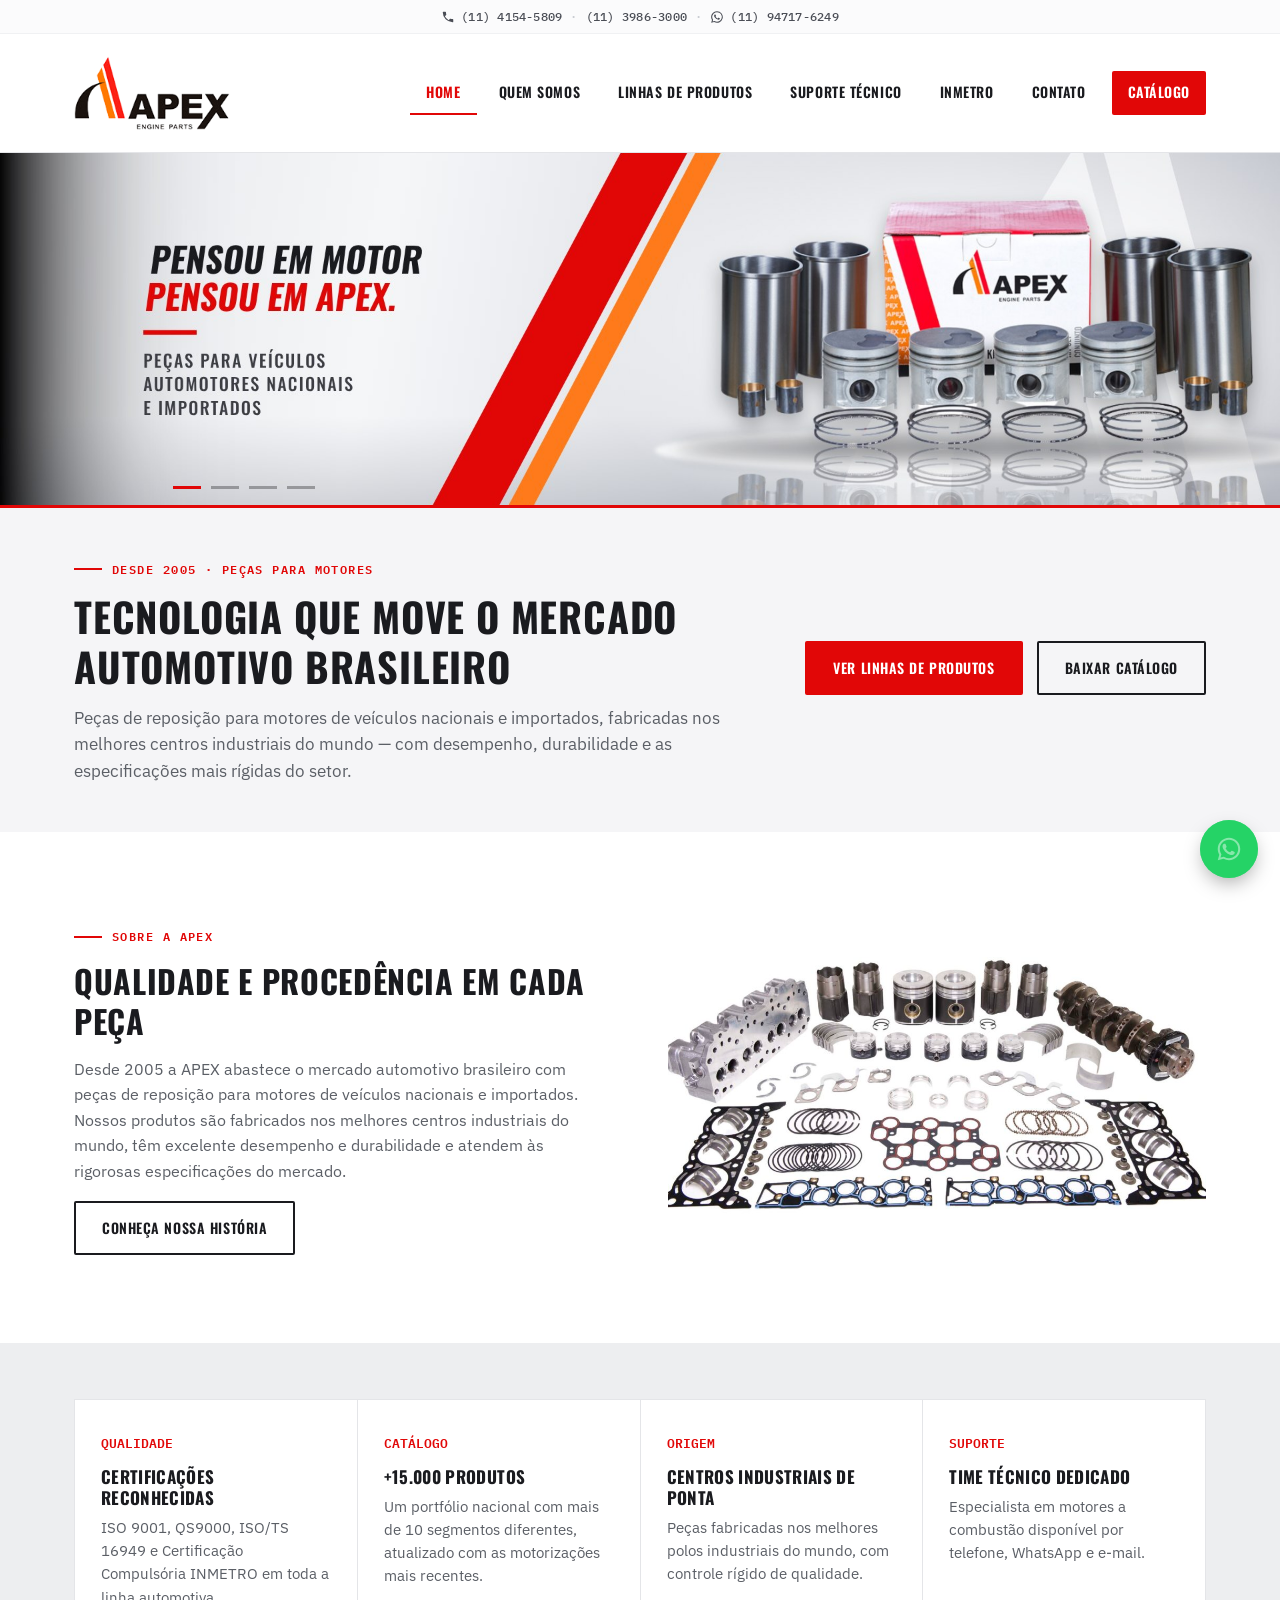
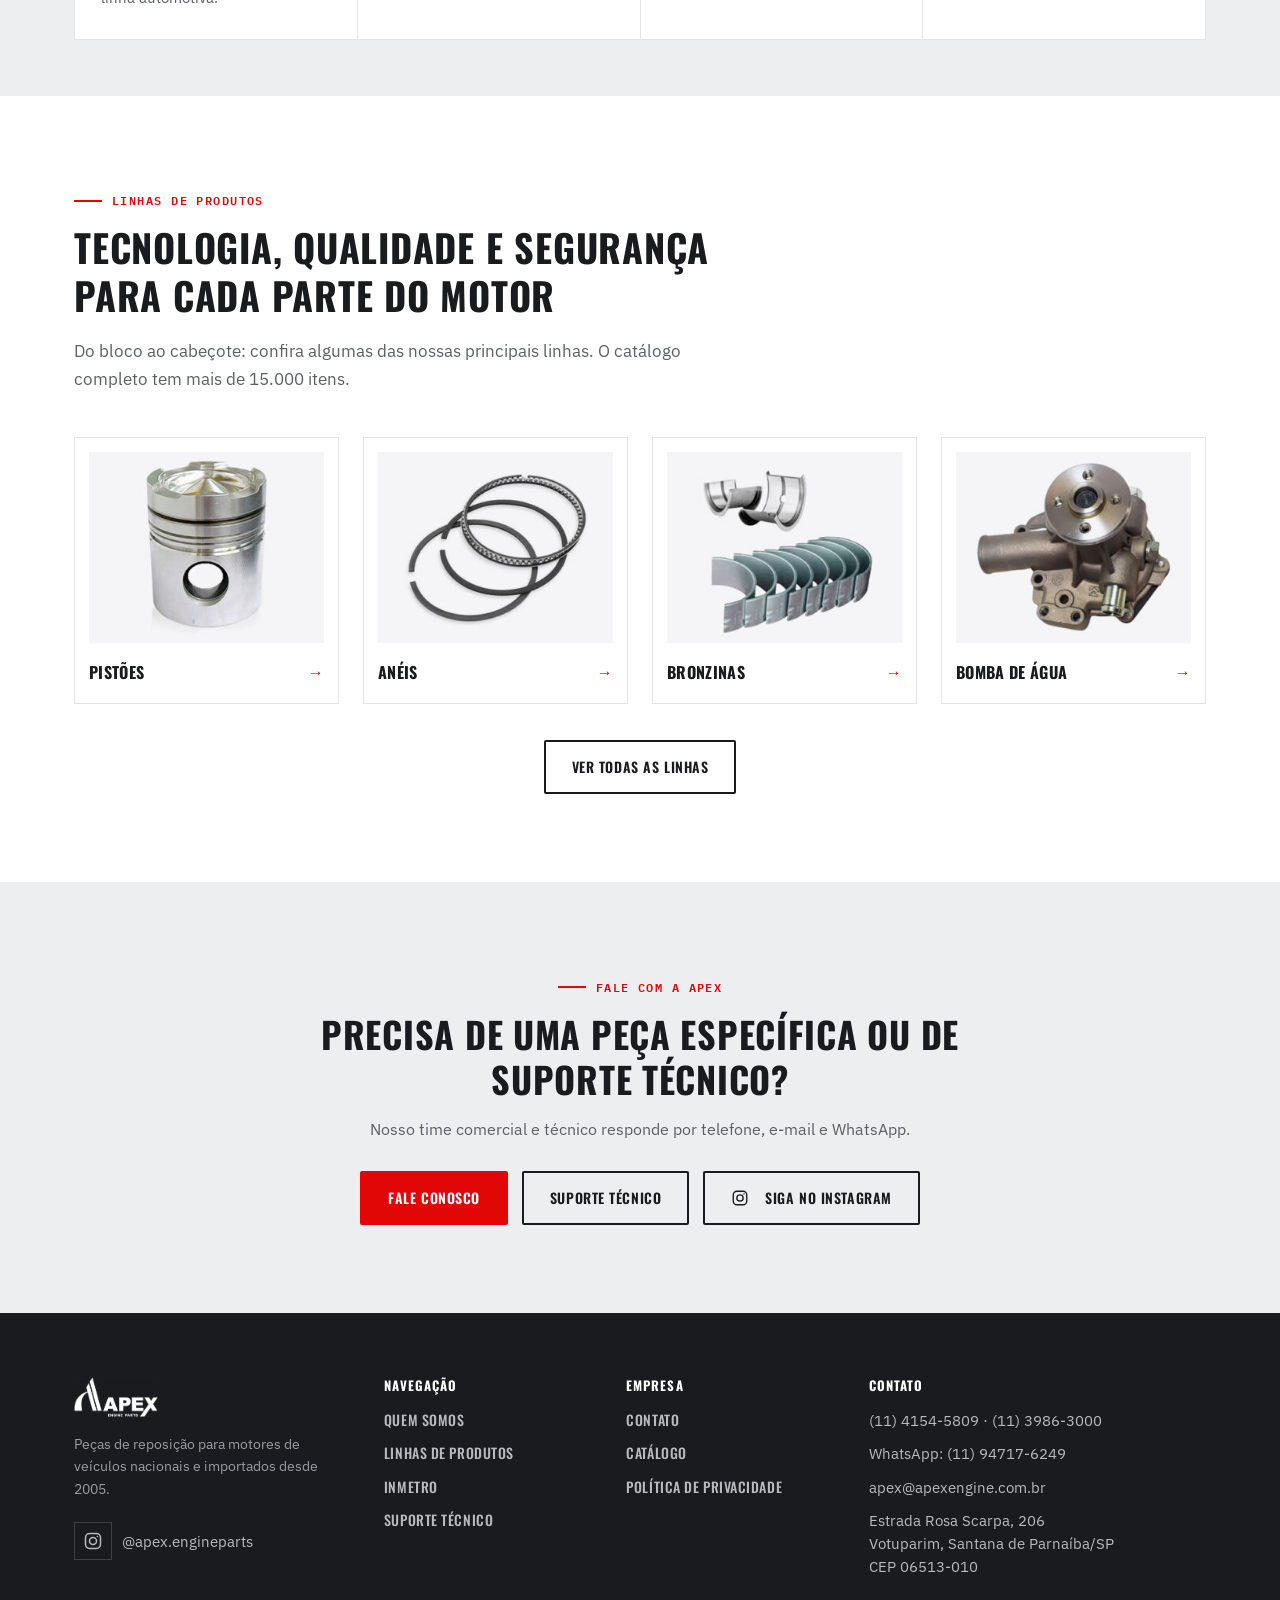
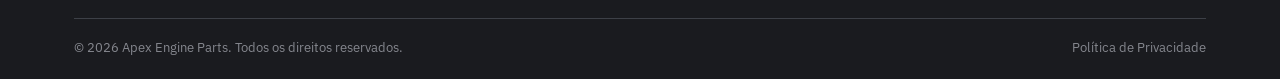
==== index.html @ 85088cc2 "Home: novo título da seção Linhas de Produtos Co-Authored-By: Claude Sonnet 5.5 <noreply@anthropic.c" ====
<!DOCTYPE html>
<html lang="pt-BR">
<head>
<meta charset="UTF-8">
<meta name="viewport" content="width=device-width, initial-scale=1.0">
<title>Apex Engine Parts | Peças para Motores desde 2005</title>
<meta name="description" content="Desde 2005 a Apex abastece o mercado automotivo brasileiro com peças de reposição para motores nacionais e importados. Qualidade certificada, mais de 15.000 produtos.">
<meta property="og:type" content="website">
<meta property="og:locale" content="pt_BR">
<meta property="og:site_name" content="Apex Engine Parts">
<meta property="og:title" content="Apex Engine Parts | Peças para Motores desde 2005">
<meta property="og:description" content="Desde 2005 a Apex abastece o mercado automotivo brasileiro com peças de reposição para motores nacionais e importados. Qualidade certificada, mais de 15.000 produtos.">
<meta property="og:url" content="https://cajjunior.github.io/apexengineparts/">
<meta property="og:image" content="https://cajjunior.github.io/apexengineparts/assets/img/og-image.jpg">
<meta property="og:image:width" content="1200">
<meta property="og:image:height" content="630">
<meta name="twitter:card" content="summary_large_image">
<link rel="icon" href="assets/img/logo.png">
<link rel="stylesheet" href="css/style.css">
</head>
<body>

<div class="topbar">
  <div class="container">
    <div class="topbar-links">
      <a class="topbar-tel" href="tel:+551141545809" aria-label="Telefone +55 11 4154 5809"><svg viewBox="0 0 24 24" aria-hidden="true"><path d="M6.6 10.8a15.1 15.1 0 0 0 6.6 6.6l2.2-2.2a1 1 0 0 1 1-.25 11.4 11.4 0 0 0 3.6.57 1 1 0 0 1 1 1V20a1 1 0 0 1-1 1A17 17 0 0 1 3 4a1 1 0 0 1 1-1h3.5a1 1 0 0 1 1 1c0 1.25.2 2.45.57 3.57a1 1 0 0 1-.25 1z"/></svg>(11) 4154-5809</a><span class="topbar-sep" aria-hidden="true">·</span><a href="tel:+551139863000" aria-label="Telefone +55 11 3986 3000">(11) 3986-3000</a><span class="topbar-sep" aria-hidden="true">·</span>
      <a class="topbar-wa" href="https://wa.me/5511947176249" target="_blank" rel="noopener" aria-label="WhatsApp +55 11 94717 6249"><svg viewBox="0 0 24 24" aria-hidden="true"><path d="M12 2a10 10 0 0 0-8.6 15.1L2 22l5-1.3A10 10 0 1 0 12 2zm0 18.2a8.2 8.2 0 0 1-4.2-1.2l-.3-.2-3 .8.8-2.9-.2-.3A8.2 8.2 0 1 1 12 20.2zm4.5-6.1c-.25-.12-1.46-.72-1.7-.8-.22-.08-.4-.12-.56.12-.16.25-.64.8-.78.97-.14.16-.28.18-.53.06a6.7 6.7 0 0 1-3.3-2.9c-.25-.43.25-.4.72-1.33.08-.16.04-.3-.02-.42-.06-.12-.56-1.35-.76-1.85-.2-.48-.4-.42-.56-.43h-.48c-.16 0-.43.06-.65.3-.22.25-.85.83-.85 2.03 0 1.2.87 2.35.99 2.5.12.17 1.7 2.6 4.12 3.65 1.52.66 2.12.72 2.88.6.46-.07 1.46-.6 1.66-1.17.2-.57.2-1.07.14-1.17-.06-.1-.22-.16-.47-.28z"/></svg>(11) 94717-6249</a>
    </div>
  </div>
</div>

<header class="site-header">
  <div class="container">
    <a href="index.html" class="brand"><img src="assets/img/logo.png" alt="Apex Engine Parts"></a>
    <button class="nav-toggle" aria-label="Abrir menu" aria-expanded="false">
      <span></span>
    </button>
    <nav class="main-nav">
      <ul>
        <li><a href="index.html" aria-current="page">Home</a></li>
        <li><a href="quem-somos.html">Quem Somos</a></li>
        <li><a href="linhas-de-produtos.html">Linhas de Produtos</a></li>
        <li><a href="suporte-tecnico.html">Suporte Técnico</a></li>
        <li><a href="inmetro.html">INMETRO</a></li>
        <li><a href="contato.html">Contato</a></li>
        <li><a class="btn-catalogo" href="https://baixecatalogo.com.br/catalogo/apex-engine-parts" target="_blank" rel="noopener">Catálogo</a></li>
        <li class="nav-contacts">
          <span class="nav-contacts-title">Fale com a Apex</span>
          <a href="tel:+551141545809"><svg viewBox="0 0 24 24" aria-hidden="true"><path d="M6.6 10.8a15.1 15.1 0 0 0 6.6 6.6l2.2-2.2a1 1 0 0 1 1-.25 11.4 11.4 0 0 0 3.6.57 1 1 0 0 1 1 1V20a1 1 0 0 1-1 1A17 17 0 0 1 3 4a1 1 0 0 1 1-1h3.5a1 1 0 0 1 1 1c0 1.25.2 2.45.57 3.57a1 1 0 0 1-.25 1z"/></svg>(11) 4154-5809</a>
          <a href="tel:+551139863000"><svg viewBox="0 0 24 24" aria-hidden="true"><path d="M6.6 10.8a15.1 15.1 0 0 0 6.6 6.6l2.2-2.2a1 1 0 0 1 1-.25 11.4 11.4 0 0 0 3.6.57 1 1 0 0 1 1 1V20a1 1 0 0 1-1 1A17 17 0 0 1 3 4a1 1 0 0 1 1-1h3.5a1 1 0 0 1 1 1c0 1.25.2 2.45.57 3.57a1 1 0 0 1-.25 1z"/></svg>(11) 3986-3000</a>
          <a href="https://wa.me/5511947176249" target="_blank" rel="noopener"><svg viewBox="0 0 24 24" aria-hidden="true"><path d="M12 2a10 10 0 0 0-8.6 15.1L2 22l5-1.3A10 10 0 1 0 12 2zm0 18.2a8.2 8.2 0 0 1-4.2-1.2l-.3-.2-3 .8.8-2.9-.2-.3A8.2 8.2 0 1 1 12 20.2zm4.5-6.1c-.25-.12-1.46-.72-1.7-.8-.22-.08-.4-.12-.56.12-.16.25-.64.8-.78.97-.14.16-.28.18-.53.06a6.7 6.7 0 0 1-3.3-2.9c-.25-.43.25-.4.72-1.33.08-.16.04-.3-.02-.42-.06-.12-.56-1.35-.76-1.85-.2-.48-.4-.42-.56-.43h-.48c-.16 0-.43.06-.65.3-.22.25-.85.83-.85 2.03 0 1.2.87 2.35.99 2.5.12.17 1.7 2.6 4.12 3.65 1.52.66 2.12.72 2.88.6.46-.07 1.46-.6 1.66-1.17.2-.57.2-1.07.14-1.17-.06-.1-.22-.16-.47-.28z"/></svg>WhatsApp (11) 94717-6249</a>
        </li>
      </ul>
    </nav>
  </div>
</header>

<section class="hero" aria-roledescription="carrossel" aria-label="Destaques da Apex Engine Parts">
  <div class="hero-stage">
    <div class="hero-slide active"><picture><source media="(max-width: 700px)" srcset="assets/img/banners/banner-1-celular.jpg?v=20261014g" width="800" height="600"><img src="assets/img/banners/banner-1-desktop.jpg?v=20261014g" width="1920" height="600" alt="Pensou em motor, pensou em Apex. Peças para veículos automotores nacionais e importados."></picture></div>
    <div class="hero-slide"><picture><source media="(max-width: 700px)" srcset="assets/img/banners/banner-2-celular.jpg?v=20261014g" width="800" height="600"><img src="assets/img/banners/banner-2-desktop.jpg?v=20261014g" width="1920" height="600" alt="As melhores peças para seu motor, com a melhor tecnologia do mundo." loading="lazy"></picture></div>
    <div class="hero-slide"><picture><source media="(max-width: 700px)" srcset="assets/img/banners/banner-3-celular.jpg?v=20261014g" width="800" height="600"><img src="assets/img/banners/banner-3-desktop.jpg?v=20261014g" width="1920" height="600" alt="Qualidade em que você pode confiar. Produtos da mais alta qualidade para os nossos clientes." loading="lazy"></picture></div>
    <div class="hero-slide"><picture><source media="(max-width: 700px)" srcset="assets/img/banners/banner-4-celular.jpg?v=20261014g" width="800" height="600"><img src="assets/img/banners/banner-4-desktop.jpg?v=20261014g" width="1920" height="600" alt="Linha completa de peças para motores leves, utilitários, pesados e agrícolas." loading="lazy"></picture></div>
    <div class="hero-dots"></div>
  </div>
  <div class="hero-intro">
    <div class="container hero-intro-inner">
      <div class="hero-intro-copy">
        <span class="eyebrow">Desde 2005 · Peças para motores</span>
        <h1>Tecnologia que move o mercado automotivo brasileiro</h1>
        <p>Peças de reposição para motores de veículos nacionais e importados, fabricadas nos melhores centros industriais do mundo — com desempenho, durabilidade e as especificações mais rígidas do setor.</p>
      </div>
      <div class="hero-actions">
        <a href="linhas-de-produtos.html" class="btn btn-primary">Ver linhas de produtos</a>
        <a href="https://baixecatalogo.com.br/catalogo/apex-engine-parts" target="_blank" rel="noopener" class="btn btn-ghost">Baixar catálogo</a>
      </div>
    </div>
  </div>
</section>

<section class="section">
  <div class="container split">
    <div class="split-copy">
      <span class="eyebrow">Sobre a Apex</span>
      <h2>Qualidade e procedência em cada peça</h2>
      <p>Desde 2005 a APEX abastece o mercado automotivo brasileiro com peças de reposição para motores de veículos nacionais e importados. Nossos produtos são fabricados nos melhores centros industriais do mundo, têm excelente desempenho e durabilidade e atendem às rigorosas especificações do mercado.</p>
      <a href="quem-somos.html" class="btn btn-outline">Conheça nossa história</a>
    </div>
    <div class="split-media">
      <img src="assets/img/sobre-apex.jpg" alt="Componentes de motor Apex Engine Parts">
    </div>
  </div>
</section>

<section class="section-tight section-offwhite">
  <div class="container">
    <div class="value-grid">
      <div class="value-card">
        <span class="num">QUALIDADE</span>
        <h3>Certificações reconhecidas</h3>
        <p>ISO 9001, QS9000, ISO/TS 16949 e Certificação Compulsória INMETRO em toda a linha automotiva.</p>
      </div>
      <div class="value-card">
        <span class="num">CATÁLOGO</span>
        <h3>+15.000 produtos</h3>
        <p>Um portfólio nacional com mais de 10 segmentos diferentes, atualizado com as motorizações mais recentes.</p>
      </div>
      <div class="value-card">
        <span class="num">ORIGEM</span>
        <h3>Centros industriais de ponta</h3>
        <p>Peças fabricadas nos melhores polos industriais do mundo, com controle rígido de qualidade.</p>
      </div>
      <div class="value-card">
        <span class="num">SUPORTE</span>
        <h3>Time técnico dedicado</h3>
        <p>Especialista em motores a combustão disponível por telefone, WhatsApp e e-mail.</p>
      </div>
    </div>
  </div>
</section>

<section class="section">
  <div class="container">
    <div class="section-head">
      <span class="eyebrow">Linhas de produtos</span>
      <h2>Tecnologia, qualidade e segurança para cada parte do motor</h2>
      <p>Do bloco ao cabeçote: confira algumas das nossas principais linhas. O catálogo completo tem mais de 15.000 itens.</p>
    </div>
    <div class="product-grid cols-4">
      <a class="product-card" href="https://baixecatalogo.com.br/catalogo/apex-engine-parts" target="_blank" rel="noopener">
        <div class="thumb"><img src="assets/img/produtos/pistoes.jpg" alt="Pistões"></div>
        <h3>Pistões <span class="arrow">&rarr;</span></h3>
      </a>
      <a class="product-card" href="https://baixecatalogo.com.br/catalogo/apex-engine-parts" target="_blank" rel="noopener">
        <div class="thumb"><img src="assets/img/produtos/aneis.jpg" alt="Anéis"></div>
        <h3>Anéis <span class="arrow">&rarr;</span></h3>
      </a>
      <a class="product-card" href="https://baixecatalogo.com.br/catalogo/apex-engine-parts" target="_blank" rel="noopener">
        <div class="thumb"><img src="assets/img/produtos/bronzinas.jpg" alt="Bronzinas"></div>
        <h3>Bronzinas <span class="arrow">&rarr;</span></h3>
      </a>
      <a class="product-card" href="https://baixecatalogo.com.br/catalogo/apex-engine-parts" target="_blank" rel="noopener">
        <div class="thumb"><img src="assets/img/produtos/bomba-de-agua.jpg" alt="Bomba de água"></div>
        <h3>Bomba de água <span class="arrow">&rarr;</span></h3>
      </a>
    </div>
    <div style="margin-top:36px; text-align:center;">
      <a href="linhas-de-produtos.html" class="btn btn-outline">Ver todas as linhas</a>
    </div>
  </div>
</section>

<section class="section section-offwhite">
  <div class="container" style="text-align:center;">
    <span class="eyebrow" style="justify-content:center;">Fale com a Apex</span>
    <h2 style="font-size:clamp(24px,3.4vw,36px); max-width:640px; margin:0 auto 16px;">Precisa de uma peça específica ou de suporte técnico?</h2>
    <p style="max-width:560px; margin:0 auto 28px;">Nosso time comercial e técnico responde por telefone, e-mail e WhatsApp.</p>
    <div class="hero-actions" style="justify-content:center;">
      <a href="contato.html" class="btn btn-primary">Fale conosco</a>
      <a href="suporte-tecnico.html" class="btn btn-outline">Suporte técnico</a>
      <a href="https://www.instagram.com/apex.engineparts/" target="_blank" rel="noopener" class="btn btn-outline"><svg viewBox="0 0 24 24" width="18" height="18" fill="none" stroke="currentColor" stroke-width="1.8" stroke-linecap="round" stroke-linejoin="round" aria-hidden="true" style="margin-right:8px;vertical-align:-3px"><rect x="3" y="3" width="18" height="18" rx="5"/><circle cx="12" cy="12" r="4.2"/><circle cx="17.3" cy="6.7" r="0.9" fill="currentColor" stroke="none"/></svg>Siga no Instagram</a>
    </div>
  </div>
</section>

<footer class="site-footer">
  <div class="container footer-top">
    <div class="footer-grid">
      <div>
        <img src="assets/img/logo.png" alt="Apex Engine Parts">
        <p>Peças de reposição para motores de veículos nacionais e importados desde 2005.</p>
        <a class="footer-social" href="https://www.instagram.com/apex.engineparts/" target="_blank" rel="noopener" aria-label="Instagram da Apex Engine Parts"><svg viewBox="0 0 24 24" fill="none" stroke="currentColor" stroke-width="1.8" stroke-linecap="round" stroke-linejoin="round"><rect x="3" y="3" width="18" height="18" rx="5"/><circle cx="12" cy="12" r="4.2"/><circle cx="17.3" cy="6.7" r="0.9" fill="currentColor" stroke="none"/></svg><span>@apex.engineparts</span></a>
      </div>
      <div class="footer-col">
        <h4>NAVEGAÇÃO</h4>
        <ul>
          <li><a href="quem-somos.html">Quem Somos</a></li>
          <li><a href="linhas-de-produtos.html">Linhas de Produtos</a></li>
          <li><a href="inmetro.html">INMETRO</a></li>
          <li><a href="suporte-tecnico.html">Suporte Técnico</a></li>
        </ul>
      </div>
      <div class="footer-col">
        <h4>EMPRESA</h4>
        <ul>
          <li><a href="contato.html">Contato</a></li>
          <li><a href="https://baixecatalogo.com.br/catalogo/apex-engine-parts" target="_blank" rel="noopener">Catálogo</a></li>
          <li><a href="politica-de-privacidade.html">Política de Privacidade</a></li>
        </ul>
      </div>
      <div class="footer-col">
        <h4>CONTATO</h4>
        <ul>
          <li><a href="tel:+551141545809">(11) 4154-5809</a> · <a href="tel:+551139863000">(11) 3986-3000</a></li>
          <li>WhatsApp: <a href="https://wa.me/5511947176249" target="_blank" rel="noopener">(11) 94717-6249</a></li>
          <li><a href="mailto:apex@apexengine.com.br">apex@apexengine.com.br</a></li>
          <li><span>Estrada Rosa Scarpa, 206<br>Votuparim, Santana de Parnaíba/SP<br>CEP 06513-010</span></li>
        </ul>
      </div>
    </div>
  </div>
  <div class="container footer-bottom">
    <span>&copy; <span id="year"></span> Apex Engine Parts. Todos os direitos reservados.</span>
    <span class="footer-bottom-links">
      <a href="#" data-cookie-prefs hidden>Preferências de cookies</a>
      <a href="politica-de-privacidade.html">Política de Privacidade</a>
    </span>
  </div>
</footer>

<a class="whatsapp-float" href="https://wa.me/5511947176249?text=Ol%C3%A1%21%20Vim%20pelo%20site%20da%20Apex%20Engine%20Parts%20%28p%C3%A1gina%3A%20Home%29." target="_blank" rel="noopener" aria-label="Falar no WhatsApp">
  <span class="ping"></span>
  <svg viewBox="0 0 32 32" fill="none" xmlns="http://www.w3.org/2000/svg" aria-hidden="true">
    <path d="M16 4C9.373 4 4 9.373 4 16c0 2.2.594 4.262 1.63 6.037L4 28l6.137-1.6A11.94 11.94 0 0 0 16 28c6.627 0 12-5.373 12-12S22.627 4 16 4Z" fill="#fff"/>
    <path d="M16 6.2c-5.413 0-9.8 4.387-9.8 9.8 0 1.92.552 3.71 1.507 5.224l.235.372-.98 3.58 3.674-.963.36.214A9.75 9.75 0 0 0 16 25.8c5.413 0 9.8-4.387 9.8-9.8S21.413 6.2 16 6.2Z" fill="#25D366"/>
    <path d="M12.4 10.9c-.24-.53-.492-.542-.72-.552l-.613-.008c-.213 0-.56.08-.853.4-.293.32-1.12 1.093-1.12 2.666 0 1.574 1.147 3.093 1.307 3.307.16.213 2.213 3.547 5.467 4.83 2.703 1.067 3.253.854 3.84.802.587-.053 1.893-.774 2.16-1.52.267-.747.267-1.387.187-1.52-.08-.134-.293-.214-.613-.374-.32-.16-1.893-.933-2.187-1.04-.293-.107-.507-.16-.72.16-.213.32-.827 1.04-1.013 1.253-.187.213-.373.24-.693.08-.32-.16-1.352-.499-2.577-1.593-.953-.85-1.596-1.9-1.783-2.22-.187-.32-.02-.494.14-.654.144-.144.32-.373.48-.56.16-.187.213-.32.32-.533.107-.213.053-.4-.027-.56-.08-.16-.694-1.744-.982-2.39Z" fill="#fff"/>
  </svg>
</a>
<script src="js/script.js"></script>
</body>
</html>
---- css/style.css ----
/* ==========================================================================
   APEX ENGINE PARTS — Design System
   Peças de precisão para motores. A identidade visual usa o vocabulário
   do próprio ofício: tolerâncias apertadas, marcas de calibre/desenho
   técnico (os "cantos de precisão") e uma paleta que vem do logo real
   da empresa (vermelho + âmbar sobre grafite).
   ========================================================================== */

/* Fontes self-hosted (não dependem do Google Fonts / internet) */
@font-face {
  font-family: 'Oswald';
  src: url('../assets/fonts/oswald-500.woff2') format('woff2');
  font-weight: 500; font-style: normal; font-display: swap;
}
@font-face {
  font-family: 'Oswald';
  src: url('../assets/fonts/oswald-600.woff2') format('woff2');
  font-weight: 600; font-style: normal; font-display: swap;
}
@font-face {
  font-family: 'Oswald';
  src: url('../assets/fonts/oswald-700.woff2') format('woff2');
  font-weight: 700; font-style: normal; font-display: swap;
}
@font-face {
  font-family: 'IBM Plex Sans';
  src: url('../assets/fonts/plexsans-400.woff2') format('woff2');
  font-weight: 400; font-style: normal; font-display: swap;
}
@font-face {
  font-family: 'IBM Plex Sans';
  src: url('../assets/fonts/plexsans-500.woff2') format('woff2');
  font-weight: 500; font-style: normal; font-display: swap;
}
@font-face {
  font-family: 'IBM Plex Sans';
  src: url('../assets/fonts/plexsans-600.woff2') format('woff2');
  font-weight: 600; font-style: normal; font-display: swap;
}
@font-face {
  font-family: 'IBM Plex Sans';
  src: url('../assets/fonts/plexsans-700.woff2') format('woff2');
  font-weight: 700; font-style: normal; font-display: swap;
}
@font-face {
  font-family: 'IBM Plex Mono';
  src: url('../assets/fonts/plexmono-500.woff2') format('woff2');
  font-weight: 500; font-style: normal; font-display: swap;
}
@font-face {
  font-family: 'IBM Plex Mono';
  src: url('../assets/fonts/plexmono-600.woff2') format('woff2');
  font-weight: 600; font-style: normal; font-display: swap;
}

:root {
  /* Cor */
  --graphite: #1a1b1f;
  --graphite-soft: #24262b;
  --steel: #33353c;
  --steel-line: #3d4047;
  --offwhite: #edeef0;
  --white: #ffffff;
  --red: #e10707;
  --red-dark: #b90505;
  --ember: #ff7a1a;
  --slate: #5b5f66;
  --ink: #1a1b1f;

  /* Tipografia */
  --font-display: 'Oswald', 'Arial Narrow', sans-serif;
  --font-body: 'IBM Plex Sans', -apple-system, Segoe UI, sans-serif;
  --font-mono: 'IBM Plex Mono', ui-monospace, monospace;

  /* Layout */
  --container: 1180px;
  --radius: 2px;
  --gap: 24px;
}

/* ---- Reset básico ---- */
* { box-sizing: border-box; }
html { scroll-behavior: smooth; }
body {
  margin: 0;
  font-family: var(--font-body);
  color: var(--ink);
  background: var(--white);
  line-height: 1.6;
  -webkit-font-smoothing: antialiased;
}
img { max-width: 100%; display: block; }
a { color: inherit; text-decoration: none; }
ul { margin: 0; padding: 0; list-style: none; }
h1, h2, h3, h4 {
  font-family: var(--font-display);
  text-transform: uppercase;
  letter-spacing: 0.02em;
  line-height: 1.25;
  margin: 0 0 0.5em;
  color: var(--ink);
}
p { margin: 0 0 1em; color: var(--slate); }
.container {
  max-width: var(--container);
  margin: 0 auto;
  padding: 0 24px;
}

/* Foco visível para navegação por teclado */
a:focus-visible,
button:focus-visible,
input:focus-visible,
textarea:focus-visible {
  outline: 2px solid var(--ember);
  outline-offset: 3px;
}

@media (prefers-reduced-motion: reduce) {
  *, *::before, *::after {
    animation-duration: 0.001ms !important;
    animation-iteration-count: 1 !important;
    transition-duration: 0.001ms !important;
    scroll-behavior: auto !important;
  }
}

/* ==========================================================================
   Assinatura visual: "cantos de precisão" — marcas de calibre em L,
   inspiradas nas marcas de centro usadas em desenhos técnicos/usinagem.
   ========================================================================== */
.precision-frame {
  position: relative;
}
.precision-frame::before,
.precision-frame::after,
.precision-frame > .pf-br-tl,
.precision-frame > .pf-br-br {
  content: '';
  position: absolute;
  width: 16px;
  height: 16px;
  border: 2px solid var(--red);
  opacity: 0;
  transition: opacity 0.25s ease, transform 0.25s ease;
  transform: scale(0.85);
}
.precision-frame::before {
  top: -1px; left: -1px;
  border-right: none; border-bottom: none;
}
.precision-frame::after {
  bottom: -1px; right: -1px;
  border-left: none; border-top: none;
}
.precision-frame:hover::before,
.precision-frame:hover::after,
.precision-frame:focus-within::before,
.precision-frame:focus-within::after {
  opacity: 1;
  transform: scale(1);
}

/* ---- Eyebrow / rótulo técnico ---- */
.eyebrow {
  font-family: var(--font-mono);
  font-size: 12px;
  font-weight: 600;
  letter-spacing: 0.12em;
  text-transform: uppercase;
  color: var(--red);
  display: inline-flex;
  align-items: center;
  gap: 10px;
  margin-bottom: 14px;
}
.eyebrow::before {
  content: '';
  width: 28px;
  height: 2px;
  background: var(--red);
}

/* ==========================================================================
   Top bar (faixa técnica de contato)
   ========================================================================== */
.topbar {
  /* versão suave: quase branca, texto discreto. Para voltar ao cinza anterior: background #f4f5f6 e border-bottom #e4e5e8 */
  background: #fbfbfc;
  color: #8a8e96;
  border-bottom: 1px solid #f0f1f3;
  font-family: var(--font-mono);
  font-size: 12px;
  letter-spacing: 0.02em;
}
.topbar .container {
  display: flex;
  justify-content: center;
  align-items: center;
  padding-top: 7px;
  padding-bottom: 7px;
  gap: 16px;
  flex-wrap: wrap;
}
.topbar a { color: #4a4d55; transition: color 0.15s ease; }
.topbar a:hover { color: var(--red); }
.topbar-sep { color: #c9ccd2; }
.topbar-wa { display: inline-flex; align-items: center; gap: 6px; }
.topbar-wa, .topbar-tel { display: inline-flex; align-items: center; gap: 6px; }
.topbar-wa svg, .topbar-tel svg { width: 14px; height: 14px; fill: #4a4d55; flex: none; transition: fill 0.15s ease; }
.topbar-wa:hover svg, .topbar-tel:hover svg { fill: var(--red); }
@media (max-width: 700px) { .topbar { display: none; } }   /* celular: sem a barra de telefones (o WhatsApp flutuante e o rodapé têm os contatos) */
@media (max-width: 560px) { .topbar-sep { display: none; } }  /* no celular o WhatsApp vai para a 2ª linha, sem a barra sobrando */
.topbar-links { display: flex; gap: 8px; flex-wrap: wrap; justify-content: center; align-items: center; }

/* ==========================================================================
   Header / navegação
   ========================================================================== */
.site-header {
  background: var(--white);
  border-bottom: 1px solid #e4e5e8;
  position: sticky;
  top: 0;
  z-index: 100;
}
.site-header .container {
  display: flex;
  align-items: center;
  justify-content: space-between;
  padding-top: 22px;
  padding-bottom: 22px;
}
.brand img { height: 74px; width: auto; }
@media (max-width: 820px) { .site-header .container { padding-top: 16px; padding-bottom: 16px; } .brand img { height: 60px; } }
@media (max-width: 420px) { .brand img { height: 54px; } }

.main-nav ul {
  display: flex;
  align-items: center;
  gap: 6px;
}
.main-nav a {
  display: inline-block;
  padding: 10px 16px;
  font-family: var(--font-display);
  font-size: 14px;
  font-weight: 600;
  letter-spacing: 0.04em;
  text-transform: uppercase;
  color: var(--ink);
  border-bottom: 2px solid transparent;
  transition: color 0.15s ease, border-color 0.15s ease;
}
.main-nav a:hover,
.main-nav a[aria-current="page"] {
  color: var(--red);
  border-color: var(--red);
}
.main-nav .btn-catalogo {
  background: var(--red);
  color: var(--white) !important;
  border-radius: var(--radius);
  border-bottom-color: transparent !important;
  margin-left: 4px;
}
.main-nav .btn-catalogo:hover { background: var(--red-dark); }

.nav-toggle {
  display: none;
  background: none;
  border: none;
  cursor: pointer;
  padding: 0;
  width: 44px;
  height: 44px;
  display: none;
  align-items: center;
  justify-content: center;
}
.nav-toggle span,
.nav-toggle span::before,
.nav-toggle span::after {
  content: '';
  display: block;
  width: 24px;
  height: 2px;
  background: var(--ink);
  position: relative;
  transition: transform 0.2s ease, opacity 0.2s ease;
}
.nav-toggle span::before { position: absolute; top: -7px; }
.nav-toggle span::after { position: absolute; top: 7px; }

@media (max-width: 900px) {
  .nav-toggle { display: flex; }
  .main-nav {
    position: absolute;               /* abre logo abaixo do cabeçalho (o botão ☰ continua visível) */
    top: 100%; left: 0; right: 0;
    max-height: calc(100vh - 120px);
    background: var(--white);
    transform: translateY(-12px);
    opacity: 0;
    visibility: hidden;
    transition: transform 0.2s ease, opacity 0.2s ease, visibility 0s linear 0.2s;
    overflow-y: auto;
    border-top: 1px solid #e4e5e8;
    border-bottom: 1px solid #e4e5e8;
    box-shadow: 0 18px 30px -12px rgba(0,0,0,0.18);
  }
  .main-nav.open { transform: translateY(0); opacity: 1; visibility: visible; transition: transform 0.2s ease, opacity 0.2s ease, visibility 0s; }
  .main-nav ul { flex-direction: column; align-items: stretch; padding: 12px 24px 32px; gap: 0; }
  .main-nav a { display: block; padding: 16px 4px; border-bottom: 1px solid #eee; border-radius: 0; }
  .main-nav .btn-catalogo { margin: 12px 0 0; text-align: center; }
  .topbar .container { justify-content: center; text-align: center; padding-top: 6px; padding-bottom: 6px; }
  .topbar { font-size: 12px; }
}

/* ==========================================================================
   Hero (carrossel — Home)
   O banner aparece inteiro, sem texto por cima (a mensagem já está na
   própria imagem). O título e os botões ficam na faixa .hero-intro, abaixo.
   Para deixar o banner mais alto/baixo, mude --hero-max-h.
   ========================================================================== */
.hero { --hero-max-h: 720px; }   /* em telas acima de 2560px o banner para de crescer */

.hero-stage {
  position: relative;
  background: #1a1b1f;
  width: 100%;
  height: min(27.5vw, var(--hero-max-h));   /* banner 1920x600 (31.25vw seria inteiro); 27.5vw corta ~12% da altura, igual em cima e embaixo */
  overflow: hidden;
}
.hero-slide {
  position: absolute;
  inset: 0;
  opacity: 0;
  transition: opacity 0.9s ease;
}
.hero-slide.active { opacity: 1; }
.hero-slide picture, .hero-slide img { display: block; width: 100%; height: 100%; }
.hero-slide img { object-fit: cover; object-position: center; }   /* em telas muito largas corta só as bordas */

.hero-dots {
  position: absolute;
  z-index: 3;
  bottom: 16px;
  left: 13.5vw;                  /* mesma margem do texto dos banners (260/1920) */
  display: flex;
  gap: 10px;
}
.hero-dots button {
  width: 28px;
  height: 3px;
  background: rgba(26,27,31,0.35);
  border: none;
  cursor: pointer;
  padding: 0;
}
.hero-dots button { position: relative; }
.hero-dots button::after { content: ''; position: absolute; inset: -14px -3px; }   /* amplia a área de toque */
.hero-dots button.active { background: var(--red); }
/* celular: banner 4:3 (800x600) e a parte de baixo é clara, então os pontos ficam escuros */
@media (max-width: 700px) {
  .hero-stage { height: min(66vw, var(--hero-max-h)); }   /* banner 800x600 (75vw seria inteiro); corta só a parte de baixo */
  .hero-slide img { object-position: center top; }
  .hero-dots { left: 6vw; bottom: 10px; gap: 8px; }
  .hero-dots button { background: rgba(26,27,31,0.35); }
  .hero-dots button.active { background: var(--red); }
}

/* ---- Faixa de apresentação (abaixo do banner) ---- */
.hero-intro {
  background: #f5f5f7;
  border-top: 3px solid var(--red);
  padding: 44px 0 48px;
}
.hero-intro-inner {
  display: grid;
  grid-template-columns: 1fr auto;
  align-items: center;
  gap: 24px 48px;
}
.hero-intro .eyebrow { color: var(--red); margin-bottom: 12px; }
.hero-intro .eyebrow::before { background: var(--red); }
.hero-intro h1 {
  color: var(--ink);
  font-size: clamp(26px, 3.4vw, 40px);
  max-width: 760px;
  margin-bottom: 14px;
}
.hero-intro p {
  color: var(--slate);
  max-width: 680px;
  font-size: 16.5px;
  margin: 0;
}
.hero-actions { display: flex; gap: 14px; margin-top: 10px; flex-wrap: wrap; }
.hero-intro .hero-actions { margin-top: 0; }
.hero-intro .btn-ghost { border-color: var(--ink); color: var(--ink); }
.hero-intro .btn-ghost:hover { border-color: var(--red); color: var(--red); background: transparent; }

@media (max-width: 820px) {
  .hero-intro { padding: 32px 0 36px; }
  .hero-intro-inner { grid-template-columns: 1fr; }
  .hero-dots button { width: 22px; }
}
@media (max-width: 480px) {
  .hero-intro .hero-actions .btn { flex: 1 1 100%; justify-content: center; }
}

/* ==========================================================================
   Botões
   ========================================================================== */
.btn {
  display: inline-flex;
  align-items: center;
  gap: 8px;
  font-family: var(--font-display);
  font-weight: 600;
  font-size: 14px;
  letter-spacing: 0.04em;
  text-transform: uppercase;
  padding: 14px 26px;
  border-radius: var(--radius);
  border: 2px solid transparent;
  cursor: pointer;
  transition: background 0.15s ease, color 0.15s ease, border-color 0.15s ease, transform 0.15s ease;
}
.btn-primary { background: var(--red); color: var(--white); }
.btn-primary:hover { background: var(--red-dark); transform: translateY(-1px); }
.btn-ghost { border-color: rgba(255,255,255,0.55); color: var(--white); }
.btn-ghost:hover { border-color: var(--white); background: rgba(255,255,255,0.08); }
.btn-outline { border-color: var(--ink); color: var(--ink); }
.btn-outline:hover { border-color: var(--red); color: var(--red); }

/* ==========================================================================
   Seções gerais
   ========================================================================== */
.section { padding: 88px 0; }
.section-tight { padding: 56px 0; }
.section-dark { background: var(--graphite); color: var(--white); }
.section-dark p { color: #c7c9cd; }
.section-dark h2 { color: var(--white); }
.section-offwhite { background: var(--offwhite); }

.section-head { max-width: 680px; margin-bottom: 44px; }
.section-head h2 { font-size: clamp(26px, 3.4vw, 38px); }
.section-head p { font-size: 17px; }

.page-hero {
  background: var(--graphite);
  color: var(--white);
  padding: 64px 0 46px;
}
.page-hero h1 { color: var(--white); font-size: clamp(30px, 4.5vw, 46px); margin-bottom: 10px; }
.page-hero .eyebrow { color: var(--ember); }
.page-hero .eyebrow::before { background: var(--ember); }
.page-hero p { color: #cfd0d4; max-width: 640px; font-size: 16px; margin: 0; }

/* ---- Sobre / conteúdo em duas colunas ---- */
.split {
  display: grid;
  grid-template-columns: 1fr 1fr;
  gap: 56px;
  align-items: center;
}
.split.reverse .split-media { order: 2; }
.split-media img { width: 100%; height: auto; }
.split h2 { font-size: clamp(24px, 3vw, 32px); }

@media (max-width: 820px) {
  .split { grid-template-columns: 1fr; gap: 32px; }
  .split.reverse .split-media { order: 0; }
}

/* ---- Cartões de valor / diferenciais ---- */
.value-grid {
  display: grid;
  grid-template-columns: repeat(4, 1fr);
  gap: 1px;
  background: #e4e5e8;
  border: 1px solid #e4e5e8;
}
.value-card {
  background: var(--white);
  padding: 30px 26px;
}
.value-card .num {
  font-family: var(--font-mono);
  color: var(--red);
  font-size: 13px;
  font-weight: 600;
}
.value-card h3 { font-size: 17px; margin: 10px 0 8px; }
.value-card p { font-size: 14.5px; margin: 0; }
@media (min-width: 901px) { .value-grid.cols-3 { grid-template-columns: repeat(3, 1fr); } }
@media (max-width: 900px) { .value-grid { grid-template-columns: 1fr 1fr; } .value-grid.cols-3 > :last-child:nth-child(odd) { grid-column: 1 / -1; } }
@media (max-width: 560px) { .value-grid { grid-template-columns: 1fr; } }

/* ==========================================================================
   Grade de produtos ("Linhas de Produtos")
   ========================================================================== */
.product-grid {
  display: grid;
  grid-template-columns: repeat(4, 1fr);
  column-gap: var(--gap);
  row-gap: 40px;
}
@media (max-width: 980px) { .product-grid { grid-template-columns: repeat(3, 1fr); } }
@media (max-width: 700px) { .product-grid { grid-template-columns: repeat(2, 1fr); } }
@media (max-width: 460px) {
  .product-grid { column-gap: 12px; row-gap: 14px; }
  .product-card { padding: 10px; }
  .product-card h3 { font-size: 14px; gap: 6px; }
}
@media (max-width: 340px) { .product-grid { grid-template-columns: 1fr; } }
@media (max-width: 980px) and (min-width: 701px) { .product-grid.cols-4 { grid-template-columns: repeat(2, 1fr); } }

.product-card {
  display: block;
  background: var(--white);
  border: 1px solid #e4e5e8;
  padding: 14px 14px 20px;
  transition: border-color 0.2s ease, transform 0.2s ease, box-shadow 0.2s ease;
}
.product-card:hover {
  border-color: var(--red);
  transform: translateY(-3px);
  box-shadow: 0 14px 28px -18px rgba(26,27,31,0.35);
}
.product-card .thumb {
  display: block;
  width: 100%;
  aspect-ratio: 4 / 3.25;
  overflow: hidden;
  background: var(--offwhite);
  margin: 0 0 16px;
}
.product-card .thumb img { display: block; width: 100%; height: 100%; object-fit: cover; }
.product-card .tag {
  display: block;
  font-family: var(--font-mono);
  font-size: 11px;
  color: var(--slate);
  letter-spacing: 0.06em;
  margin-bottom: 4px;
}
.product-card h3 {
  font-size: 16px;
  line-height: 1.4;
  margin: 8px 0 0;
  padding-top: 2px;
  display: flex;
  align-items: center;
  justify-content: space-between;
  gap: 10px;
}
.product-card h3 .arrow { color: var(--red); font-family: var(--font-body); font-weight: 400; transition: transform 0.2s ease; flex-shrink: 0; }
.product-card:hover h3 .arrow { transform: translateX(4px); }

/* ==========================================================================
   Certificações (INMETRO)
   ========================================================================== */
.cert-block {
  display: grid;
  grid-template-columns: 1fr 360px;   /* coluna da imagem: mude o 360px para ajustar o tamanho */
  gap: 64px;
  align-items: center;
  padding: 48px 0;
  border-bottom: 1px solid #e4e5e8;
}
.cert-block:last-child { border-bottom: none; }
.cert-block.reverse .cert-media { order: 2; }
.cert-media {
  border: 1px solid #e4e5e8;
  padding: 16px;
  display: flex;
  align-items: center;
  justify-content: center;
  background: var(--offwhite);
}
@media (max-width: 820px) {
  .cert-block, .cert-block.reverse { grid-template-columns: 1fr; gap: 28px; }
  .cert-block.reverse .cert-media { order: 0; }
  .cert-media { max-width: 360px; }
}

/* ==========================================================================
   Suporte técnico
   ========================================================================== */
.support-card {
  display: flex;
  gap: 28px;
  align-items: center;
  background: var(--graphite);
  color: var(--white);
  padding: 34px;
}
.support-card img {
  width: 128px; height: 128px;
  object-fit: cover;
  border: 3px solid var(--red);
  flex-shrink: 0;
}
.support-card h3 { color: var(--white); font-size: 20px; margin-bottom: 4px; }
.support-card .role { color: #c7c9cd; font-size: 14px; margin-bottom: 14px; }
.support-contacts { display: flex; flex-wrap: wrap; gap: 18px; font-family: var(--font-mono); font-size: 14px; }
.support-contacts a { color: var(--ember); }
.support-contacts a:hover { text-decoration: underline; }
@media (max-width: 560px) {
  .support-card { flex-direction: column; text-align: center; }
}

.bulletin-list { border-top: 1px solid #e4e5e8; }
.bulletin-item {
  display: flex;
  justify-content: space-between;
  align-items: center;
  gap: 20px;
  padding: 20px 0;
  border-bottom: 1px solid #e4e5e8;
}
.bulletin-item .tag {
  font-family: var(--font-mono);
  font-size: 11.5px;
  color: var(--red);
  letter-spacing: 0.06em;
  display: block;
  margin-bottom: 4px;
}
.bulletin-item p { margin: 0; color: var(--ink); font-weight: 500; }
.bulletin-item .btn { flex-shrink: 0; padding: 10px 18px; font-size: 12.5px; }

.manual-group h3 {
  font-size: 18px;
  margin: 40px 0 16px;
  padding-bottom: 12px;
  border-bottom: 2px solid var(--ink);
}
.manual-list { display: grid; grid-template-columns: repeat(2, 1fr); gap: 4px 24px; }
@media (max-width: 700px) { .manual-list { grid-template-columns: 1fr; } }
.manual-list a {
  display: flex;
  align-items: baseline;
  gap: 10px;
  padding: 11px 0;
  border-bottom: 1px dashed #d8d9dc;
  font-size: 14.5px;
  color: var(--ink);
}
.manual-list a:hover { color: var(--red); }
.manual-list a .ext {
  font-family: var(--font-mono);
  font-size: 10.5px;
  color: var(--white);
  background: var(--slate);
  padding: 2px 6px;
  flex-shrink: 0;
}
.manual-list a:hover .ext { background: var(--red); }

/* ==========================================================================
   Contato
   ========================================================================== */
.contact-grid {
  display: grid;
  grid-template-columns: 1.1fr 0.9fr;
  gap: 48px;
}
@media (max-width: 900px) { .contact-grid { grid-template-columns: 1fr; } }

.contact-info-list { margin-top: 24px; display: flex; flex-direction: column; gap: 18px; }
.contact-info-item { display: flex; gap: 14px; }
.contact-info-item .ico {
  width: 40px; height: 40px;
  border: 1px solid #e4e5e8;
  display: flex; align-items: center; justify-content: center;
  flex-shrink: 0;
  color: var(--red);
}
.contact-info-item .ico svg { width: 20px; height: 20px; }
.contact-info-item strong { display: block; font-size: 13px; text-transform: uppercase; letter-spacing: 0.04em; color: var(--slate); margin-bottom: 2px; }
.contact-info-item a, .contact-info-item span { font-size: 15.5px; }

.contact-map { border: 1px solid #e4e5e8; margin-top: 26px; }
.contact-map iframe { width: 100%; height: 260px; border: 0; display: block; }
.map-placeholder { background: var(--offwhite); padding: 28px 24px; text-align: center; min-height: 200px; display: flex; flex-direction: column; align-items: center; justify-content: center; gap: 14px; }
.map-placeholder p { font-size: 14px; color: var(--slate); max-width: 420px; margin: 0; }
.map-link { font-size: 14px; color: var(--red); text-decoration: underline; }

.form-field { margin-bottom: 18px; }
.form-field label {
  display: block;
  font-family: var(--font-mono);
  font-size: 12px;
  text-transform: uppercase;
  letter-spacing: 0.06em;
  color: var(--slate);
  margin-bottom: 6px;
}
.form-field input,
.form-field textarea {
  width: 100%;
  padding: 13px 14px;
  border: 1px solid #d3d4d8;
  border-radius: var(--radius);
  font-family: var(--font-body);
  font-size: 15px;
  background: var(--white);
}
.form-field textarea { resize: vertical; min-height: 130px; }
.form-note { font-size: 13px; color: var(--slate); margin-top: 10px; }
.form-note a { color: var(--red); text-decoration: underline; }
.form-check { display: flex; gap: 10px; align-items: flex-start; margin: 4px 0 18px; font-size: 14px; color: var(--slate); cursor: pointer; }
.form-check input { margin-top: 3px; width: 16px; height: 16px; flex: none; accent-color: var(--red); }

/* ==========================================================================
   Rodapé
   ========================================================================== */
.site-footer { background: var(--graphite); color: #b8bac0; }
.footer-top { padding-top: 64px; padding-bottom: 40px; }
.footer-grid {
  display: grid;
  grid-template-columns: 1.2fr 0.9fr 0.9fr 1.5fr;
  gap: 40px;
}
@media (max-width: 900px) { .footer-grid { grid-template-columns: 1fr 1fr; } }
@media (max-width: 560px) { .footer-grid { grid-template-columns: 1fr; } }

.footer-grid img { height: 40px; margin-bottom: 16px; filter: brightness(0) invert(1); }
.footer-grid p { color: #9a9ca3; font-size: 14px; }
.footer-social { display: inline-flex; align-items: center; gap: 10px; margin-top: 8px; color: #b8bac0; font-size: 14.5px; transition: color .2s; }
.footer-social svg { width: 20px; height: 20px; flex: none; box-sizing: content-box; padding: 8px; border: 1px solid var(--steel-line); transition: border-color .2s; }
.footer-social:hover { color: var(--ember); }
.footer-social:hover svg { border-color: var(--ember); }
.footer-col h4 {
  color: var(--white);
  font-size: 13px;
  letter-spacing: 0.08em;
  margin-bottom: 16px;
}
.footer-col ul { display: flex; flex-direction: column; gap: 10px; }
.footer-col a { color: #b8bac0; font-size: 14.5px; }
.footer-col li, .footer-col span { font-size: 14.5px; line-height: 1.6; }   /* mesmo tamanho em todos os itens (endereço incluso) */
/* itens de menu do rodapé (Navegação e Empresa) em caixa alta, como o menu do topo */
.footer-col:nth-child(2) a, .footer-col:nth-child(3) a {
  font-family: var(--font-display);
  font-size: 14px;
  font-weight: 500;
  letter-spacing: 0.04em;
  text-transform: uppercase;
}
.footer-col a:hover { color: var(--ember); }

.footer-bottom {
  /* linha divisória alinhada ao conteúdo (respeita o padding lateral do .container) */
  background: linear-gradient(var(--steel-line), var(--steel-line)) center top / calc(100% - 48px) 1px no-repeat;
  padding-top: 20px;
  padding-bottom: 20px;
  font-size: 13px;
  color: #85878e;
  display: flex;
  justify-content: space-between;
  flex-wrap: wrap;
  gap: 10px;
}
.footer-bottom a { color: #85878e; }
.footer-bottom-links { display: flex; gap: 22px; flex-wrap: wrap; }
.footer-bottom-links a[hidden] { display: none; }
.footer-bottom a:hover { color: var(--ember); }

/* ==========================================================================
   Botão flutuante do WhatsApp
   ========================================================================== */
.whatsapp-float {
  position: fixed;
  right: 22px;
  bottom: 22px;
  z-index: 999;
  width: 58px;
  height: 58px;
  border-radius: 50%;
  background: #25D366;
  display: flex;
  align-items: center;
  justify-content: center;
  box-shadow: 0 8px 20px -4px rgba(0,0,0,0.35);
  transition: transform 0.2s ease, box-shadow 0.2s ease;
}
.whatsapp-float:hover {
  transform: translateY(-3px) scale(1.05);
  box-shadow: 0 12px 26px -4px rgba(0,0,0,0.4);
}
.whatsapp-float svg { width: 30px; height: 30px; }

.whatsapp-float .ping {
  position: absolute;
  inset: 0;
  border-radius: 50%;
  background: #25D366;
  opacity: 0.55;
  animation: wa-ping 2.2s cubic-bezier(0.4,0,0.6,1) infinite;
}
@keyframes wa-ping {
  0% { transform: scale(1); opacity: 0.5; }
  75%, 100% { transform: scale(1.7); opacity: 0; }
}
@media (prefers-reduced-motion: reduce) {
  .whatsapp-float .ping { animation: none; display: none; }
}
@media (max-width: 560px) {
  .whatsapp-float { width: 52px; height: 52px; right: 16px; bottom: 16px; }
  .whatsapp-float svg { width: 26px; height: 26px; }
}
.prose { max-width: 760px; }
.prose h2 { font-size: 22px; margin-top: 34px; }
.prose p { font-size: 15.5px; }
.prose strong { color: var(--ink); }
.prose a { color: var(--red); text-decoration: underline; }
.prose-meta { font-family: var(--font-mono); font-size: 12.5px; color: var(--slate); }
.prose-list { margin: 0 0 16px; padding-left: 20px; list-style: disc; }
.prose-list li { font-size: 15.5px; margin-bottom: 8px; }

/* ==========================================================================
   Banner de cookies (aparece só quando o Google Analytics está ativado)
   ========================================================================== */
.cookie-banner {
  position: fixed;
  left: 22px;
  bottom: 22px;
  z-index: 1000;
  width: min(380px, calc(100vw - 44px));
  background: var(--graphite);
  color: #cfd0d4;
  border-top: 3px solid var(--red);
  padding: 20px 22px 22px;
  box-shadow: 0 0 0 1px rgba(255,255,255,0.14), 0 16px 40px -8px rgba(0,0,0,0.6);
  font-size: 14px;
  line-height: 1.55;
}
.cookie-banner p { margin: 0 0 10px; color: #e3e4e7; }
.cookie-banner .cookie-title { font-family: var(--font-display); font-size: 17px; letter-spacing: 0.04em; text-transform: uppercase; color: var(--white); margin-bottom: 8px; }
.cookie-banner a { color: var(--white); text-decoration: underline; }
.cookie-actions { display: flex; gap: 10px; margin-top: 14px; }
.cookie-actions .btn { flex: 1; justify-content: center; padding: 11px 14px; font-size: 14px; color: var(--white); border-color: var(--white); background: transparent; }
.cookie-actions .btn:hover { background: var(--white); color: var(--graphite); }
@media (max-width: 480px) {
  .cookie-banner { left: 12px; bottom: 12px; width: calc(100vw - 24px); }
}


/* Acessibilidade em telas de toque: áreas clicáveis maiores (sem mudar o visual) */
@media (hover: none), (max-width: 900px) {
  .topbar a, .footer-col a, .footer-bottom a, .contact-info-item a { padding: 10px 4px; margin: -10px -4px; }
  .form-field input, .form-field textarea { font-size: 16px; }   /* evita o zoom automático do iPhone ao digitar */
}

/* Contatos dentro do menu do celular (a barra superior fica oculta até 700px) */
.nav-contacts { display: none; }
@media (max-width: 700px) {
  .nav-contacts { display: block; margin-top: 18px; padding-top: 6px; }
  .main-nav .nav-contacts-title { display: block; font-family: var(--font-mono); font-size: 11.5px; letter-spacing: 0.12em; text-transform: uppercase; color: var(--slate); padding: 8px 4px 4px; }
  .main-nav .nav-contacts a { display: flex; align-items: center; gap: 12px; padding: 14px 4px; border-bottom: 1px solid #eee; font-family: var(--font-mono); font-size: 14.5px; text-transform: none; letter-spacing: 0; color: var(--ink); }
  .main-nav .nav-contacts a:last-child { border-bottom: 0; }
  .main-nav .nav-contacts svg { width: 20px; height: 20px; flex: none; fill: var(--red); }
}
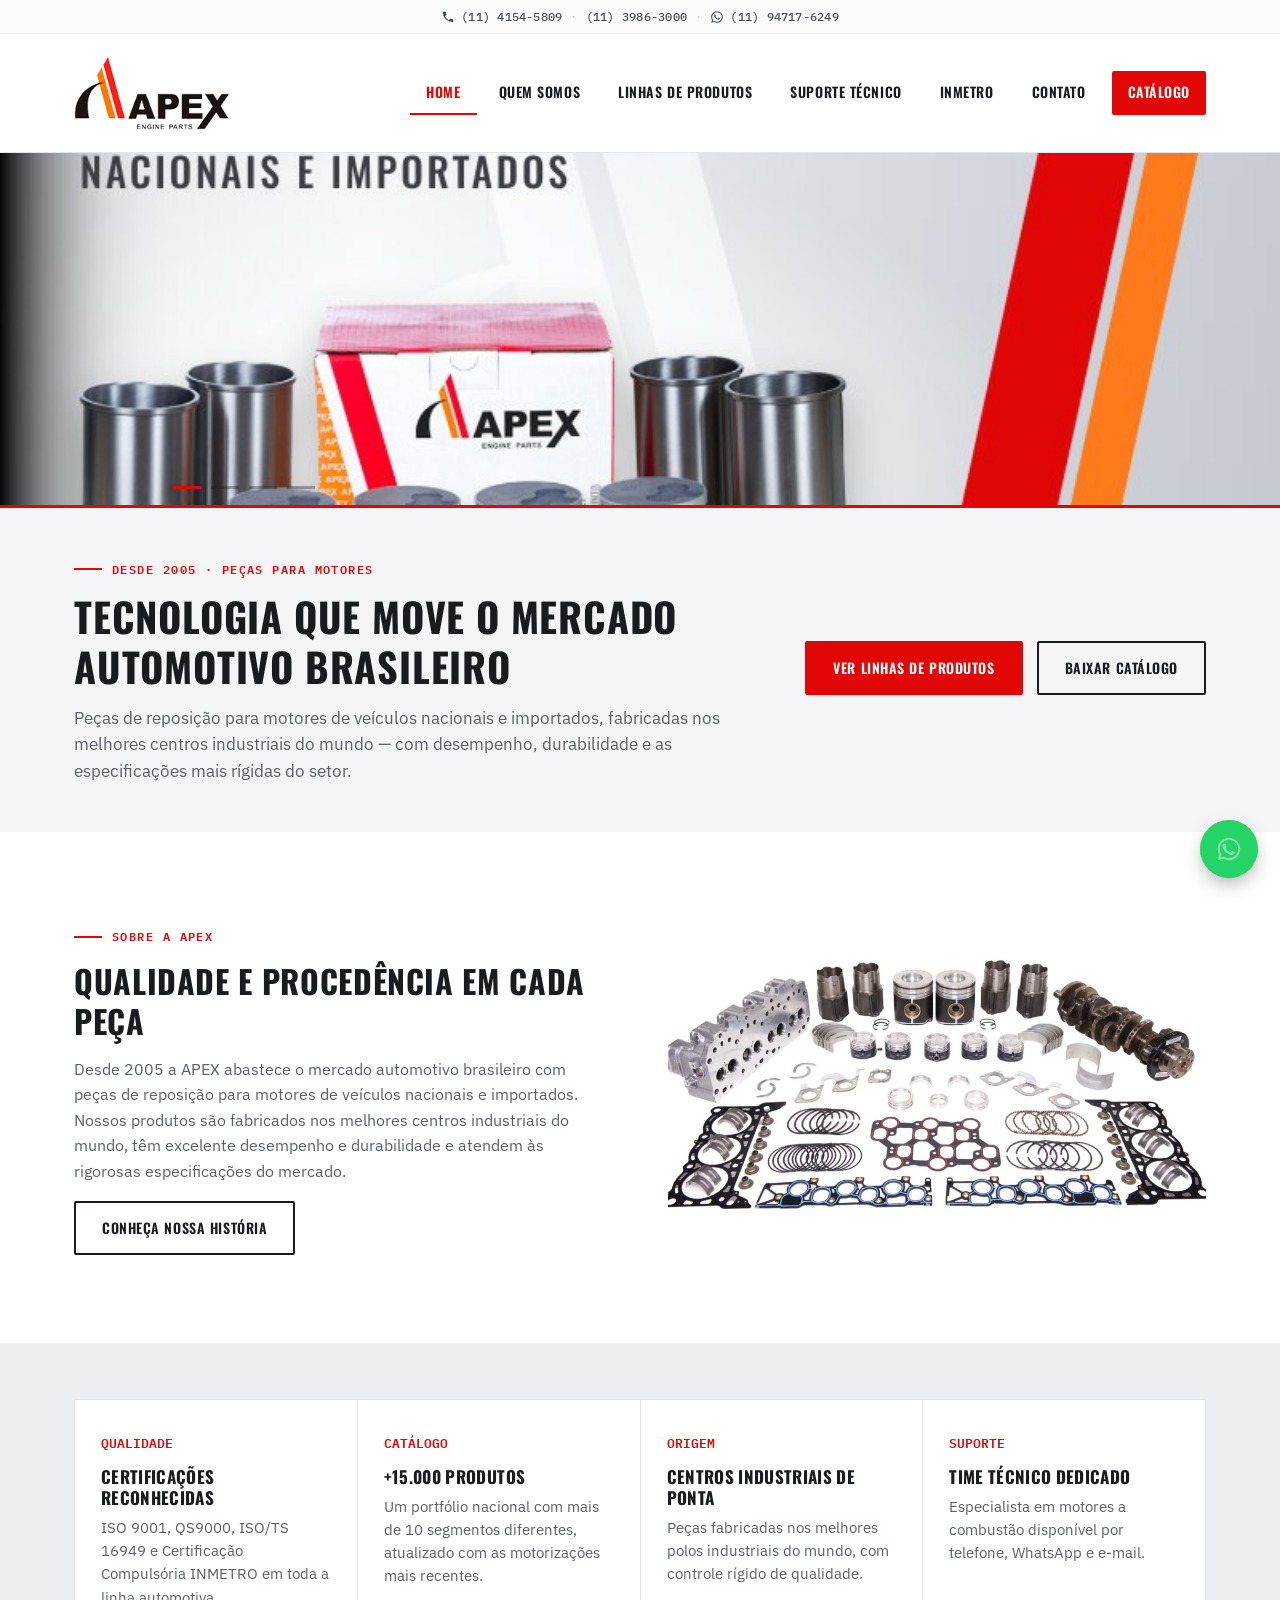
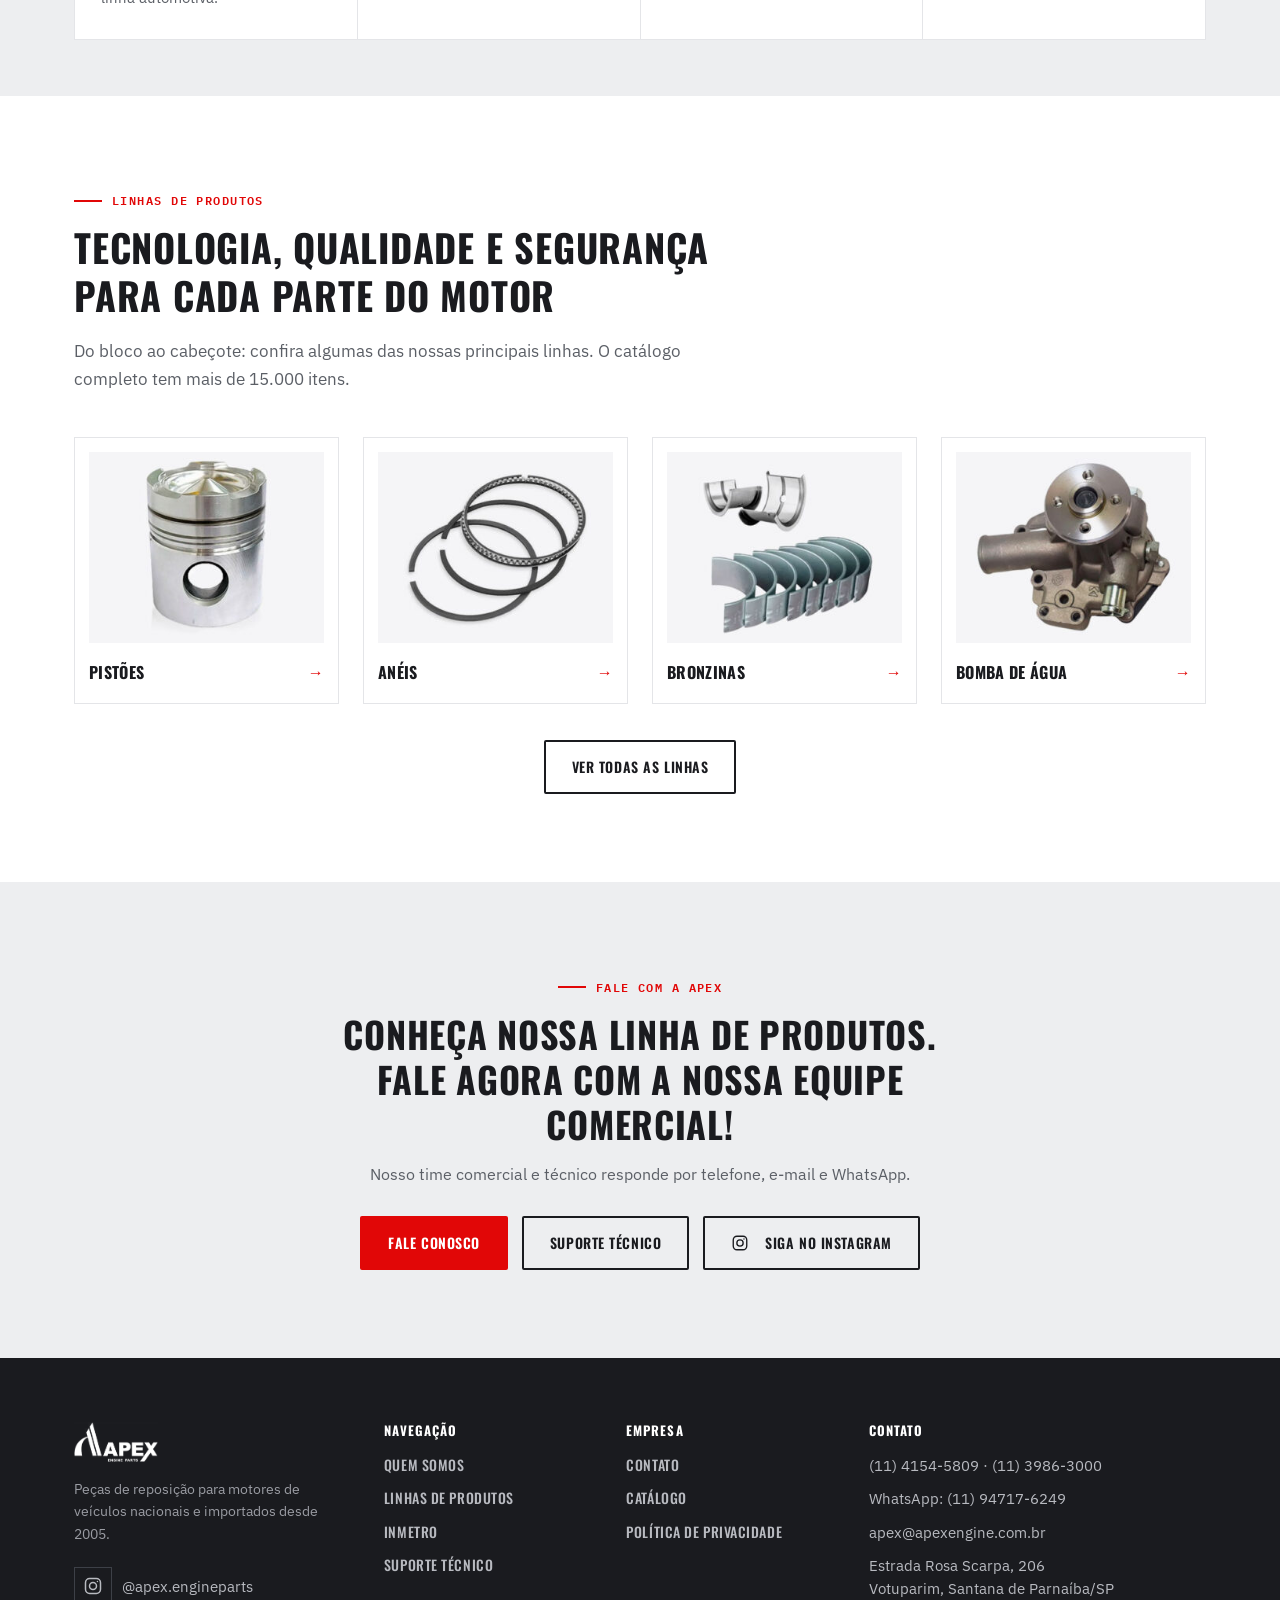
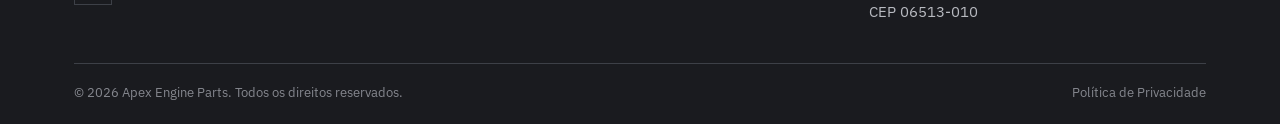
==== commit 2be4e274: "Home: novo título da seção Fale com a Apex Co-Authored-By: Claude Sonnet 5.5 <noreply@anthropic.com>" ====
--- a/index.html
+++ b/index.html
@@ -153,7 +153,7 @@
 <section class="section section-offwhite">
   <div class="container" style="text-align:center;">
     <span class="eyebrow" style="justify-content:center;">Fale com a Apex</span>
-    <h2 style="font-size:clamp(24px,3.4vw,36px); max-width:640px; margin:0 auto 16px;">Precisa de uma peça específica ou de suporte técnico?</h2>
+    <h2 style="font-size:clamp(24px,3.4vw,36px); max-width:640px; margin:0 auto 16px;">Conheça nossa linha de produtos. Fale agora com a nossa equipe comercial!</h2>
     <p style="max-width:560px; margin:0 auto 28px;">Nosso time comercial e técnico responde por telefone, e-mail e WhatsApp.</p>
     <div class="hero-actions" style="justify-content:center;">
       <a href="contato.html" class="btn btn-primary">Fale conosco</a>
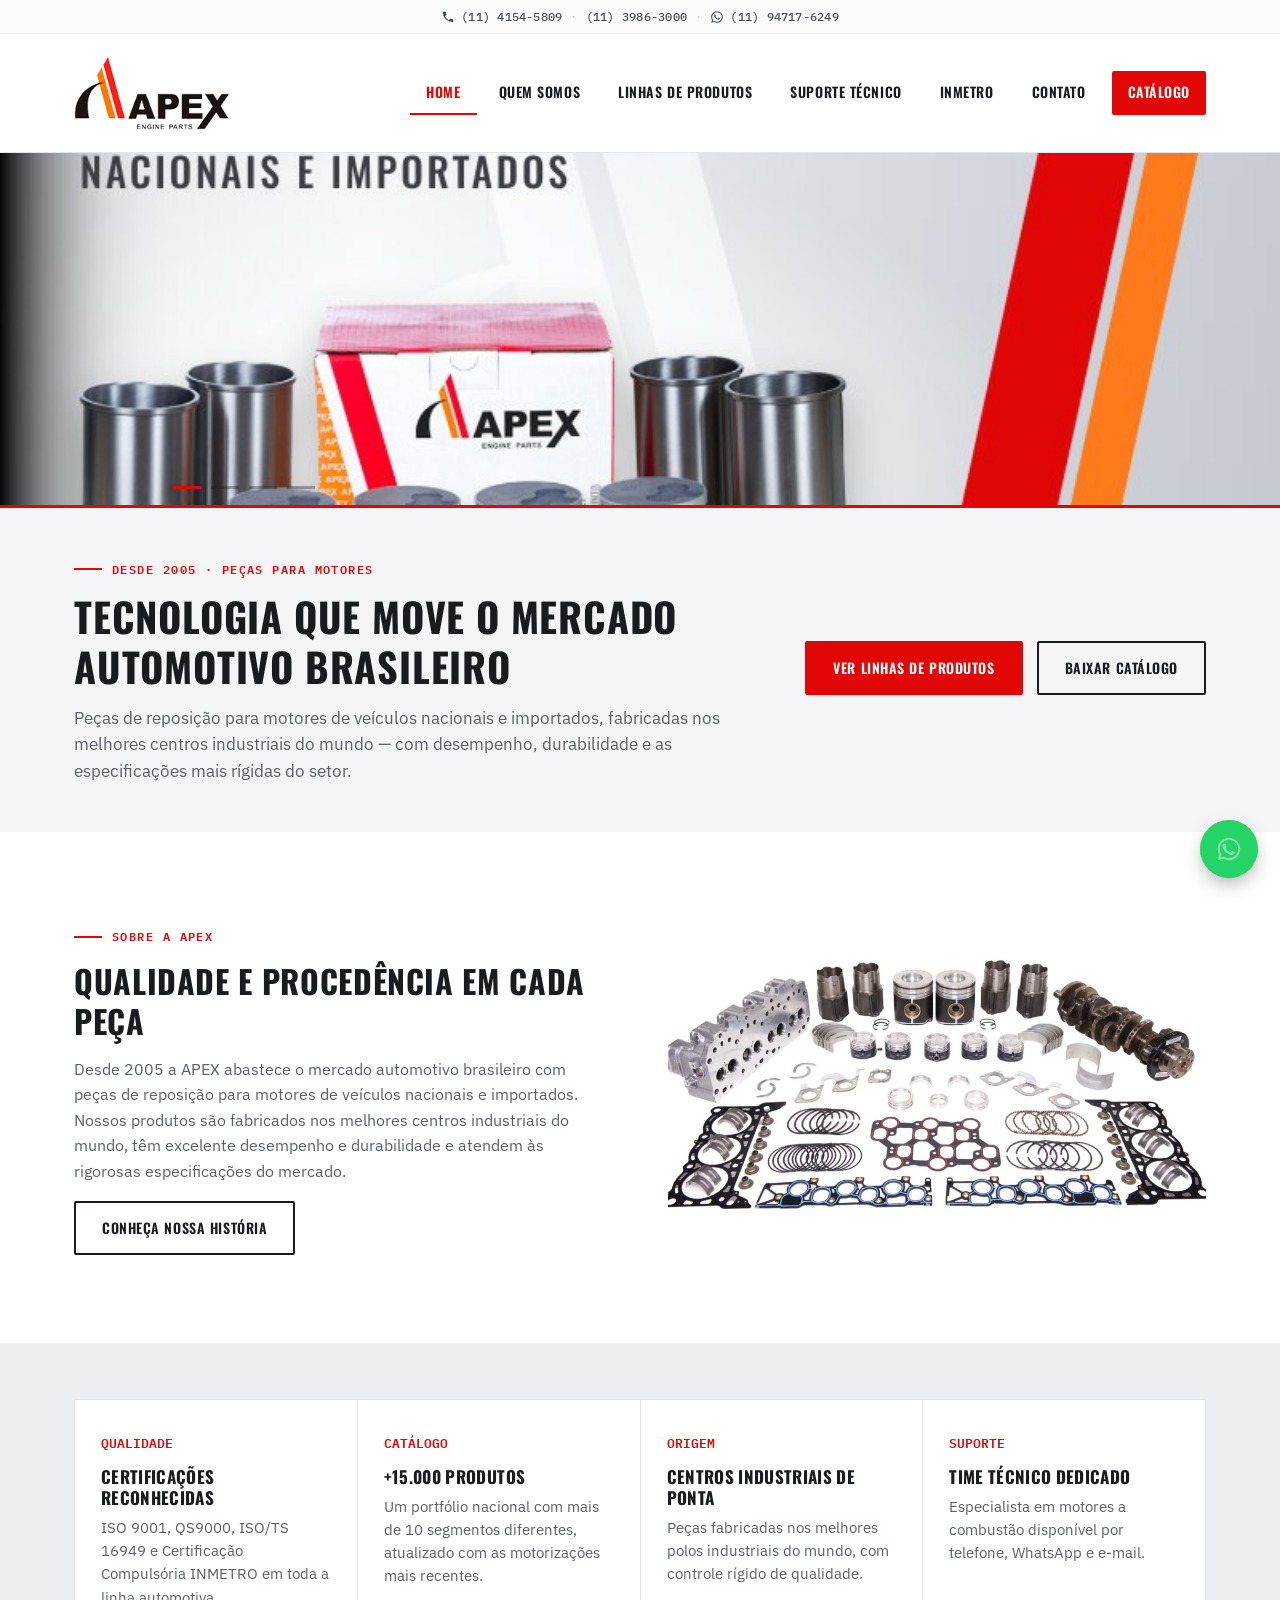
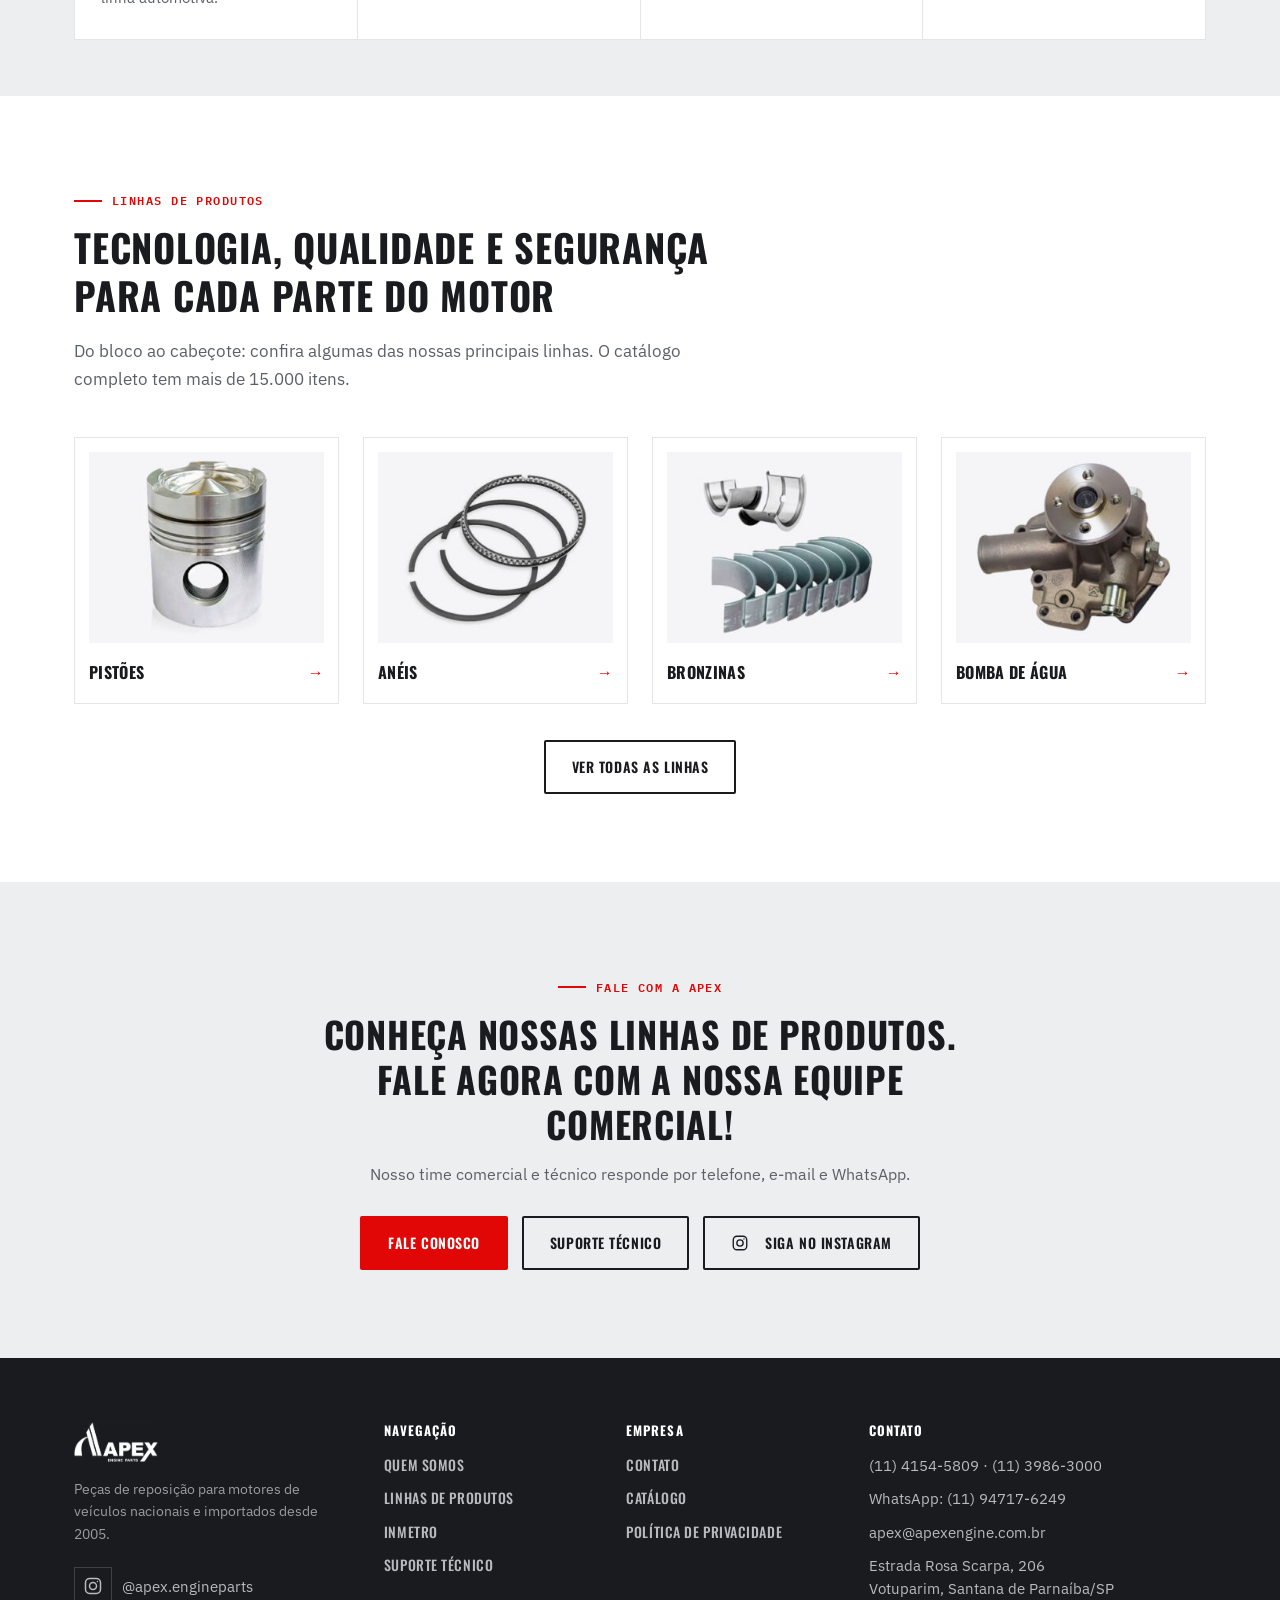
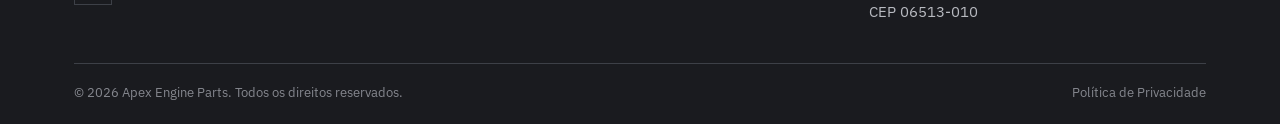
==== commit f1ddf2a7: "Home: ajusta título da seção Fale com a Apex Co-Authored-By: Claude Sonnet 5.5 <noreply@anthropic.co" ====
--- a/index.html
+++ b/index.html
@@ -153,7 +153,7 @@
 <section class="section section-offwhite">
   <div class="container" style="text-align:center;">
     <span class="eyebrow" style="justify-content:center;">Fale com a Apex</span>
-    <h2 style="font-size:clamp(24px,3.4vw,36px); max-width:640px; margin:0 auto 16px;">Conheça nossa linha de produtos. Fale agora com a nossa equipe comercial!</h2>
+    <h2 style="font-size:clamp(24px,3.4vw,36px); max-width:640px; margin:0 auto 16px;">Conheça nossas linhas de produtos. Fale agora com a nossa equipe comercial!</h2>
     <p style="max-width:560px; margin:0 auto 28px;">Nosso time comercial e técnico responde por telefone, e-mail e WhatsApp.</p>
     <div class="hero-actions" style="justify-content:center;">
       <a href="contato.html" class="btn btn-primary">Fale conosco</a>
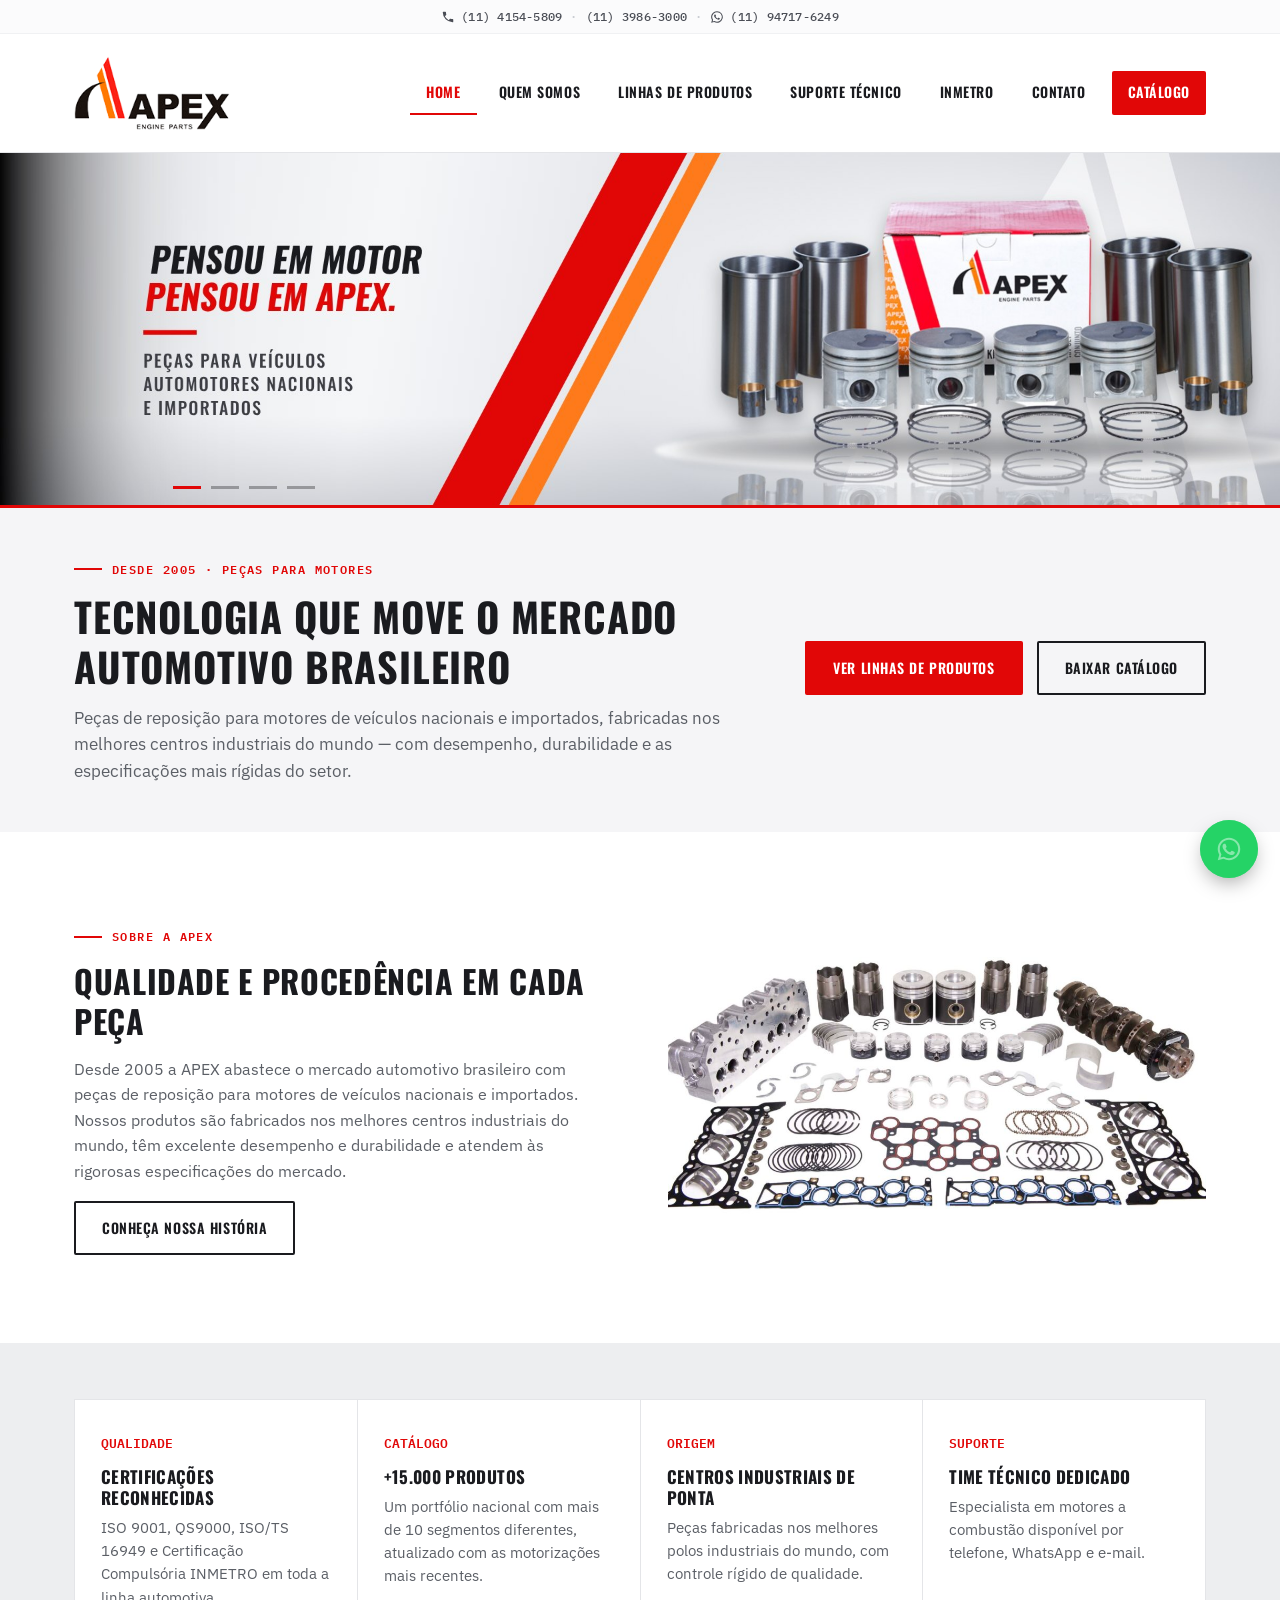
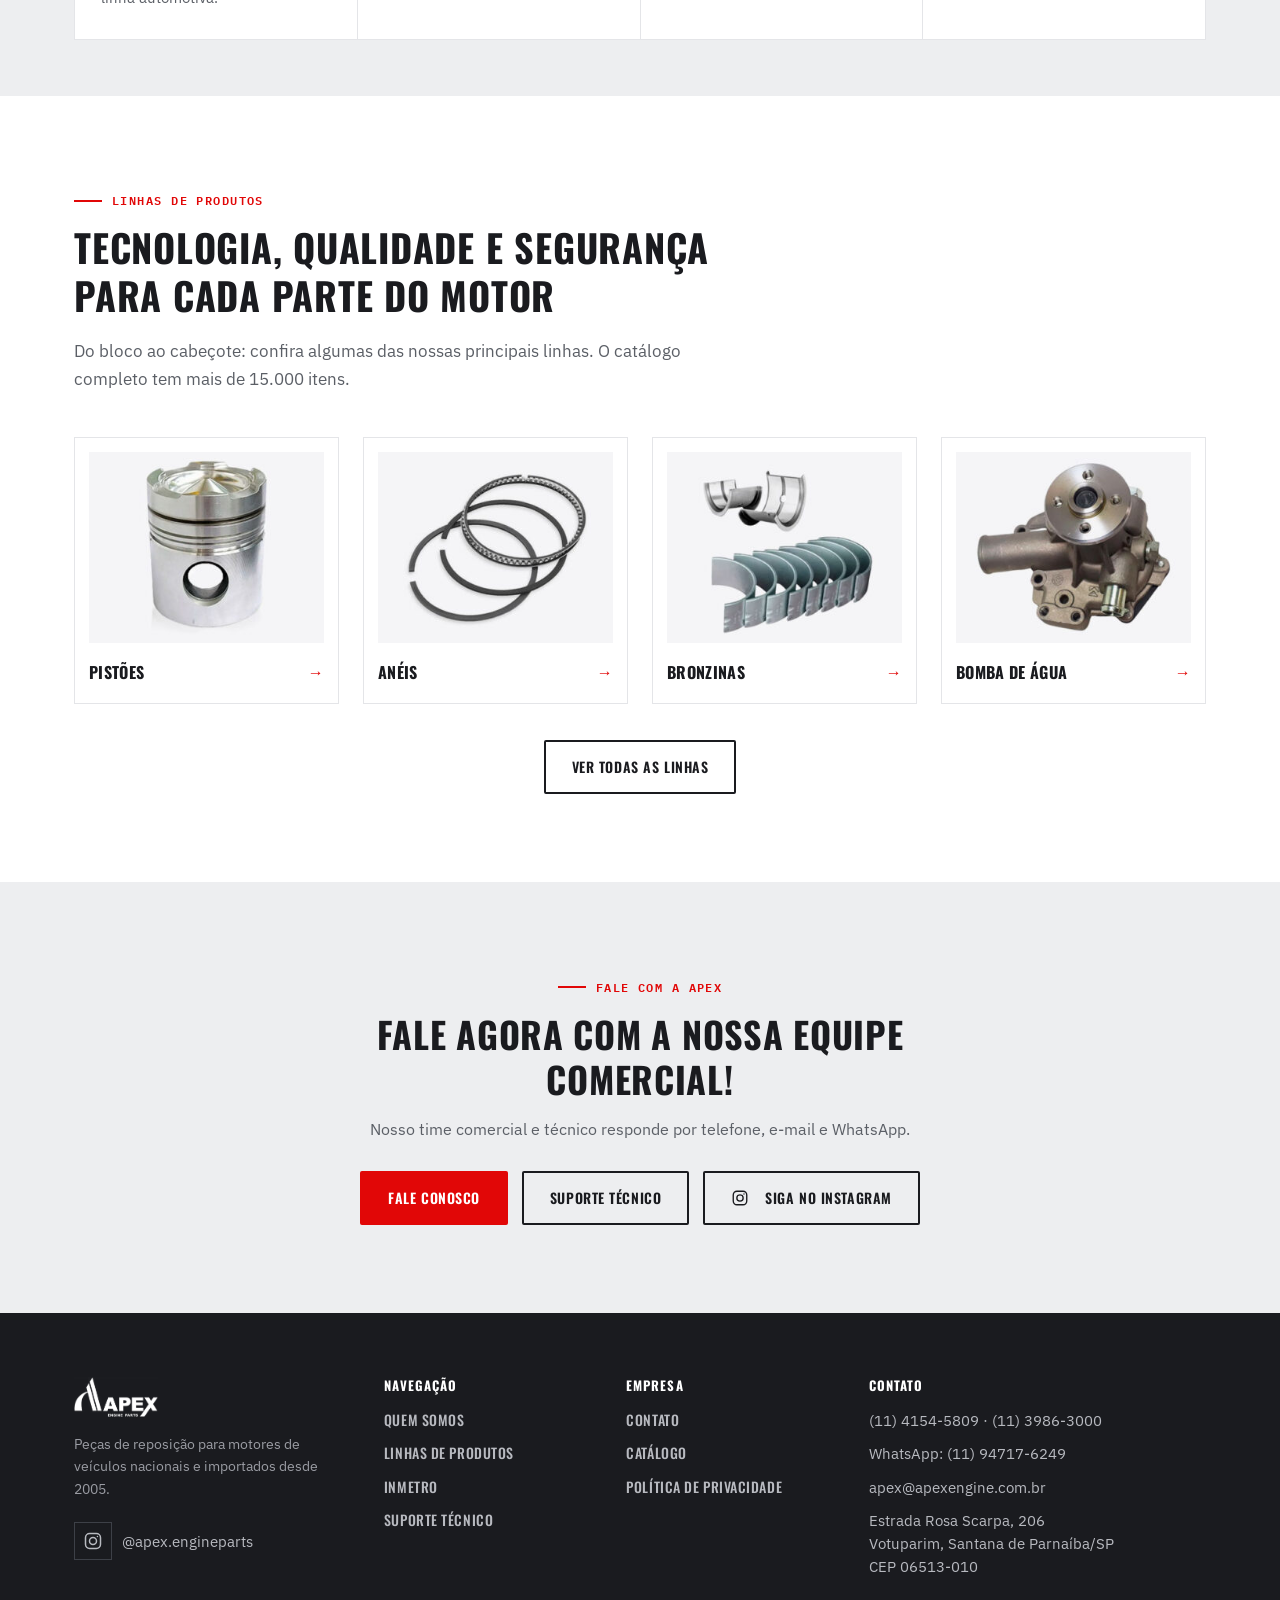
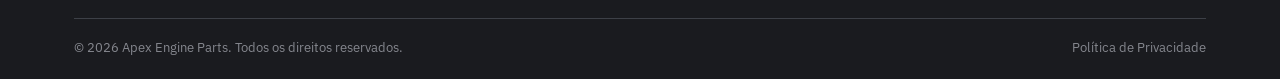
==== commit 8d562581: "Home: encurta título da seção Fale com a Apex Co-Authored-By: Claude Sonnet 5.5 <noreply@anthropic.c" ====
--- a/index.html
+++ b/index.html
@@ -153,7 +153,7 @@
 <section class="section section-offwhite">
   <div class="container" style="text-align:center;">
     <span class="eyebrow" style="justify-content:center;">Fale com a Apex</span>
-    <h2 style="font-size:clamp(24px,3.4vw,36px); max-width:640px; margin:0 auto 16px;">Conheça nossas linhas de produtos. Fale agora com a nossa equipe comercial!</h2>
+    <h2 style="font-size:clamp(24px,3.4vw,36px); max-width:640px; margin:0 auto 16px;">Fale agora com a nossa equipe comercial!</h2>
     <p style="max-width:560px; margin:0 auto 28px;">Nosso time comercial e técnico responde por telefone, e-mail e WhatsApp.</p>
     <div class="hero-actions" style="justify-content:center;">
       <a href="contato.html" class="btn btn-primary">Fale conosco</a>
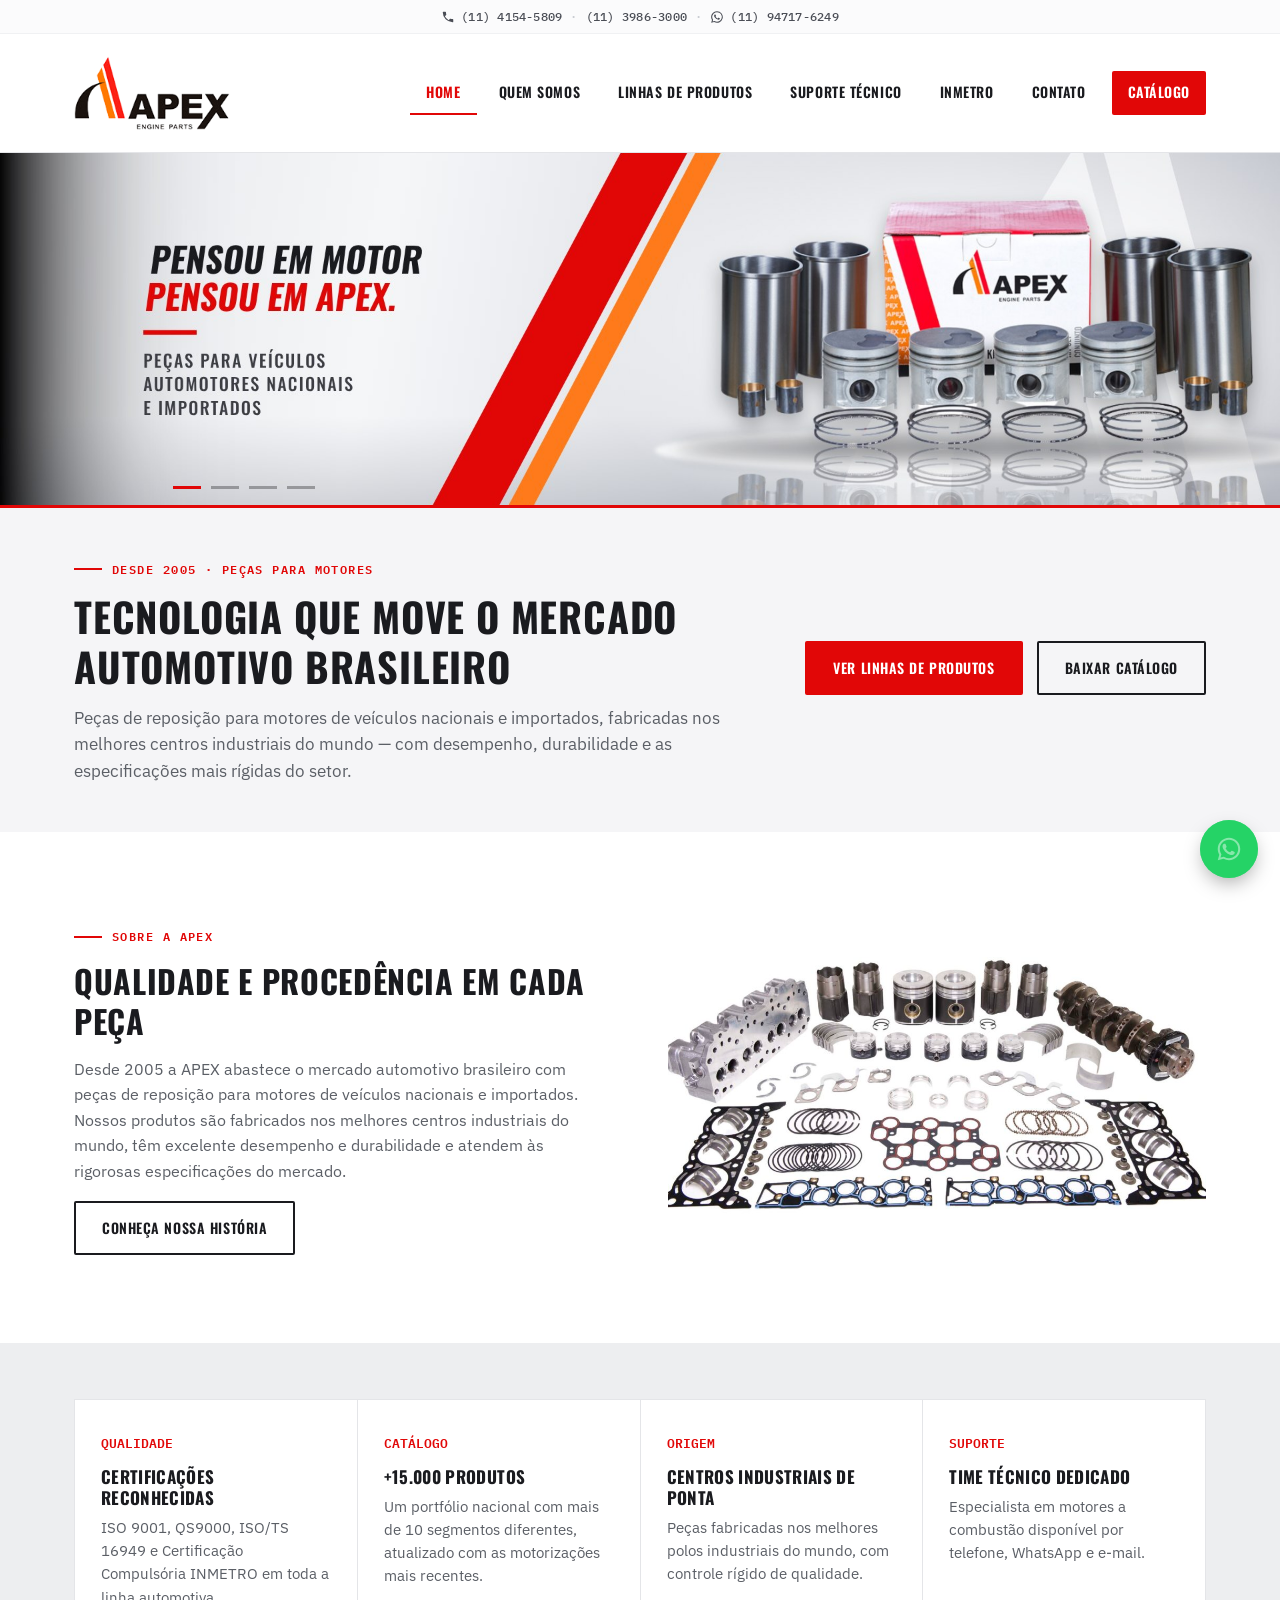
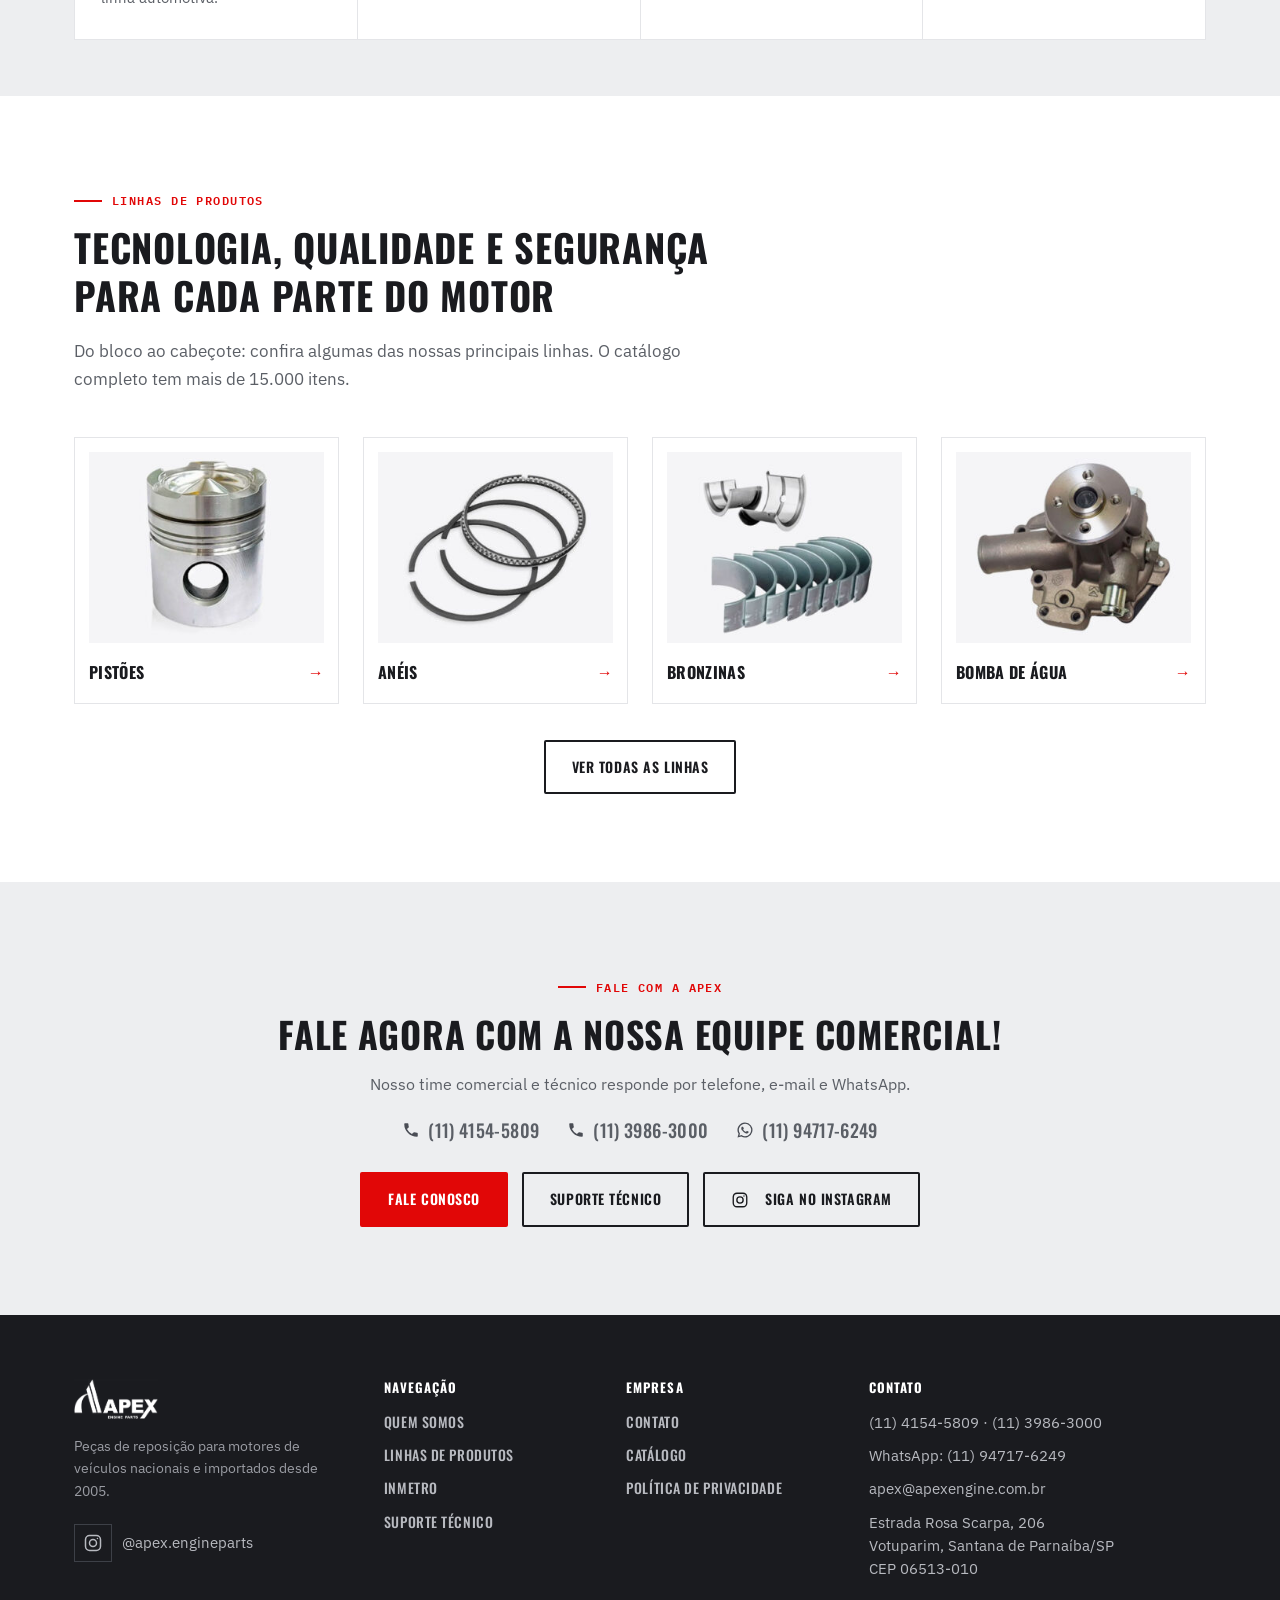
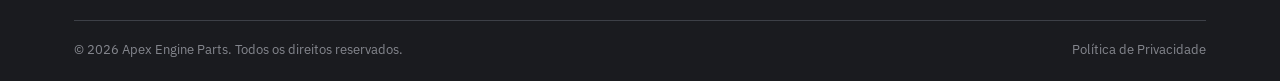
==== commit 173ca286: "Home: telefones e WhatsApp discretos na seção Fale com a Apex Co-Authored-By: Claude Sonnet 5.5 <nor" ====
--- a/index.html
+++ b/index.html
@@ -153,8 +153,13 @@
 <section class="section section-offwhite">
   <div class="container" style="text-align:center;">
     <span class="eyebrow" style="justify-content:center;">Fale com a Apex</span>
-    <h2 style="font-size:clamp(24px,3.4vw,36px); max-width:640px; margin:0 auto 16px;">Fale agora com a nossa equipe comercial!</h2>
-    <p style="max-width:560px; margin:0 auto 28px;">Nosso time comercial e técnico responde por telefone, e-mail e WhatsApp.</p>
+    <h2 style="font-size:clamp(24px,3.4vw,36px); max-width:900px; margin:0 auto 16px;">Fale agora com a nossa equipe comercial!</h2>
+    <p style="max-width:560px; margin:0 auto 18px;">Nosso time comercial e técnico responde por telefone, e-mail e WhatsApp.</p>
+    <div class="contact-lines">
+      <a href="tel:+551141545809" aria-label="Telefone +55 11 4154 5809"><svg viewBox="0 0 24 24" aria-hidden="true"><path d="M6.6 10.8a15.1 15.1 0 0 0 6.6 6.6l2.2-2.2a1 1 0 0 1 1-.25 11.4 11.4 0 0 0 3.6.57 1 1 0 0 1 1 1V20a1 1 0 0 1-1 1A17 17 0 0 1 3 4a1 1 0 0 1 1-1h3.5a1 1 0 0 1 1 1c0 1.25.2 2.45.57 3.57a1 1 0 0 1-.25 1z"/></svg>(11) 4154-5809</a>
+      <a href="tel:+551139863000" aria-label="Telefone +55 11 3986 3000"><svg viewBox="0 0 24 24" aria-hidden="true"><path d="M6.6 10.8a15.1 15.1 0 0 0 6.6 6.6l2.2-2.2a1 1 0 0 1 1-.25 11.4 11.4 0 0 0 3.6.57 1 1 0 0 1 1 1V20a1 1 0 0 1-1 1A17 17 0 0 1 3 4a1 1 0 0 1 1-1h3.5a1 1 0 0 1 1 1c0 1.25.2 2.45.57 3.57a1 1 0 0 1-.25 1z"/></svg>(11) 3986-3000</a>
+      <a href="https://wa.me/5511947176249" target="_blank" rel="noopener" aria-label="WhatsApp +55 11 94717 6249"><svg viewBox="0 0 24 24" aria-hidden="true"><path d="M12 2a10 10 0 0 0-8.6 15.1L2 22l5-1.3A10 10 0 1 0 12 2zm0 18.2a8.2 8.2 0 0 1-4.2-1.2l-.3-.2-3 .8.8-2.9-.2-.3A8.2 8.2 0 1 1 12 20.2zm4.5-6.1c-.25-.12-1.46-.72-1.7-.8-.22-.08-.4-.12-.56.12-.16.25-.64.8-.78.97-.14.16-.28.18-.53.06a6.7 6.7 0 0 1-3.3-2.9c-.25-.43.25-.4.72-1.33.08-.16.04-.3-.02-.42-.06-.12-.56-1.35-.76-1.85-.2-.48-.4-.42-.56-.43h-.48c-.16 0-.43.06-.65.3-.22.25-.85.83-.85 2.03 0 1.2.87 2.35.99 2.5.12.17 1.7 2.6 4.12 3.65 1.52.66 2.12.72 2.88.6.46-.07 1.46-.6 1.66-1.17.2-.57.2-1.07.14-1.17-.06-.1-.22-.16-.47-.28z"/></svg>(11) 94717-6249</a>
+    </div>
     <div class="hero-actions" style="justify-content:center;">
       <a href="contato.html" class="btn btn-primary">Fale conosco</a>
       <a href="suporte-tecnico.html" class="btn btn-outline">Suporte técnico</a>
--- a/css/style.css
+++ b/css/style.css
@@ -864,3 +864,11 @@
   .main-nav .nav-contacts a:last-child { border-bottom: 0; }
   .main-nav .nav-contacts svg { width: 20px; height: 20px; flex: none; fill: var(--red); }
 }
+
+/* Telefones na seção "Fale com a Apex" (discreto) */
+.contact-lines{display:flex;flex-wrap:wrap;justify-content:center;align-items:center;gap:10px 28px;margin:0 0 28px}
+.contact-lines a{display:inline-flex;align-items:center;gap:8px;font-family:'Oswald',sans-serif;font-weight:500;font-size:18px;letter-spacing:.02em;color:var(--slate);text-decoration:none;transition:color .2s}
+.contact-lines a svg{width:18px;height:18px;fill:#4a4d55;flex:none;transition:fill .2s}
+.contact-lines a:hover{color:var(--red)}
+.contact-lines a:hover svg{fill:var(--red)}
+@media (max-width:520px){.contact-lines{flex-direction:column;gap:10px}}
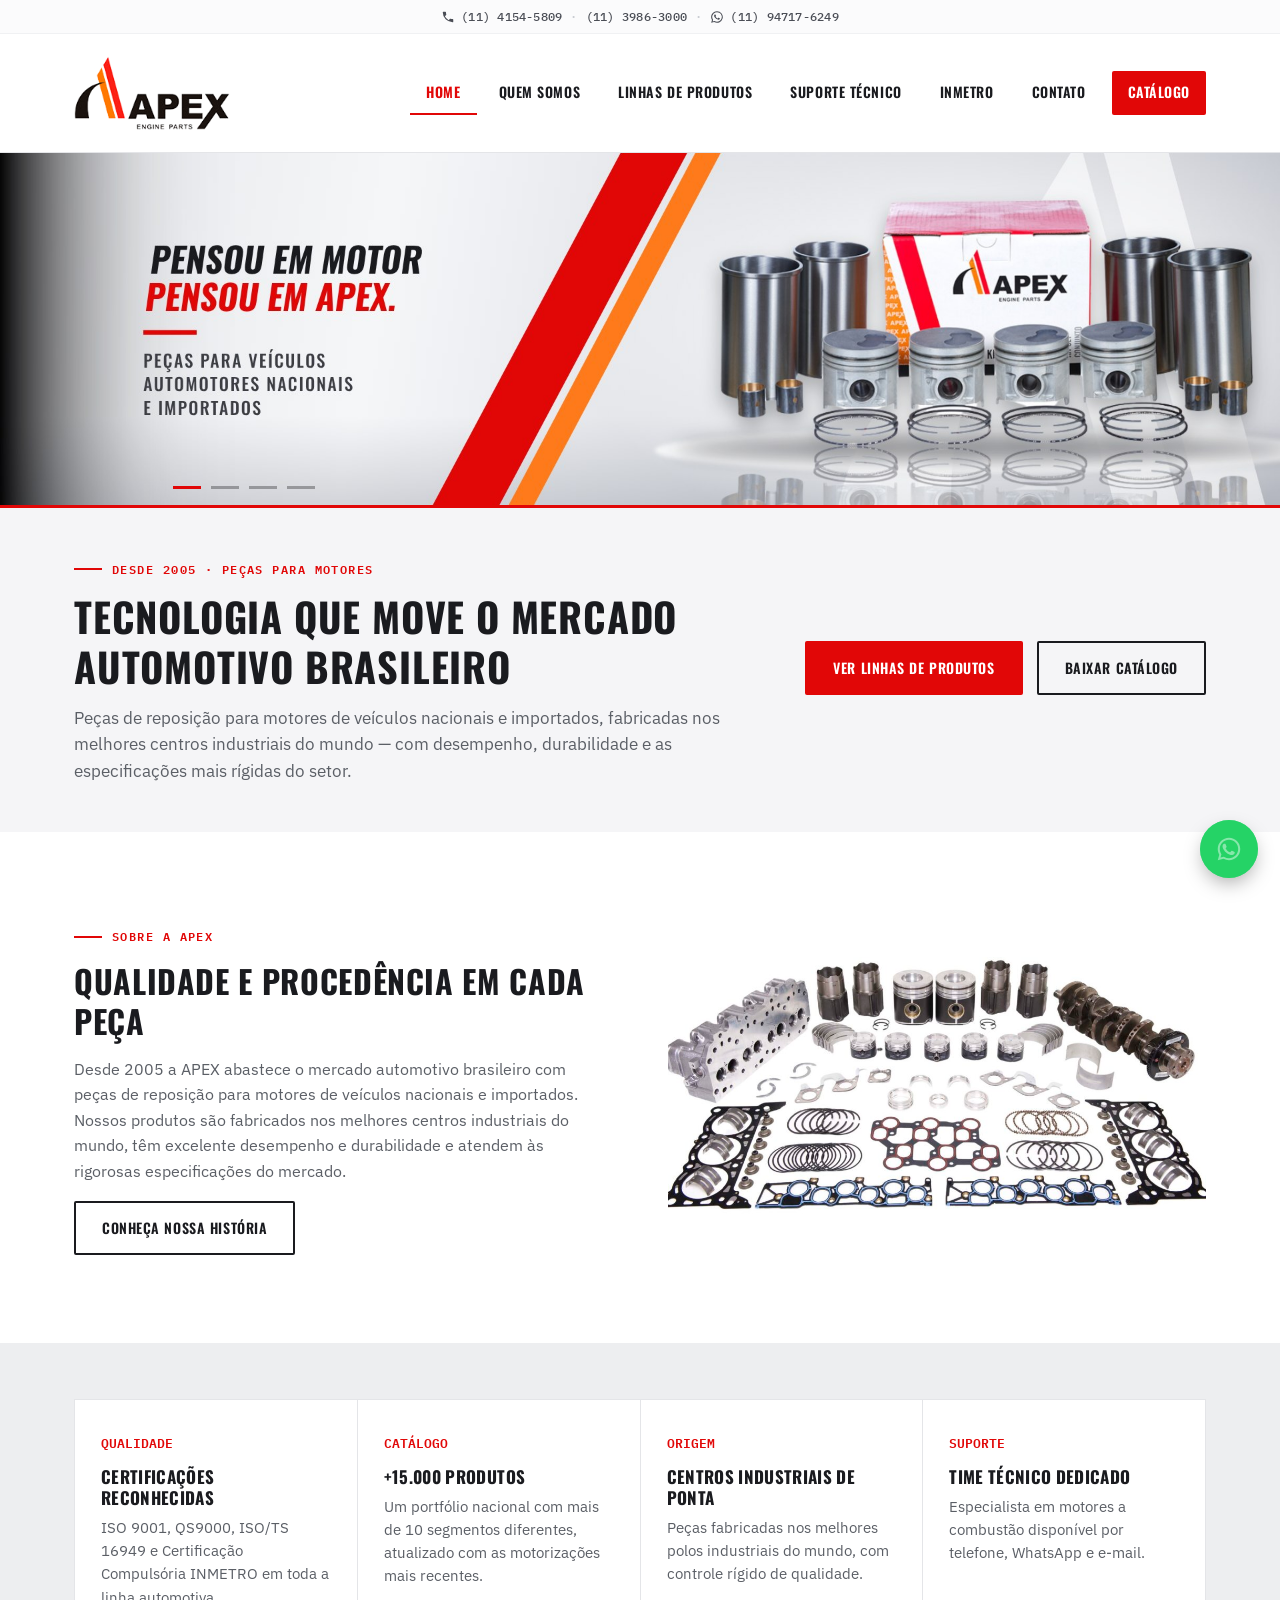
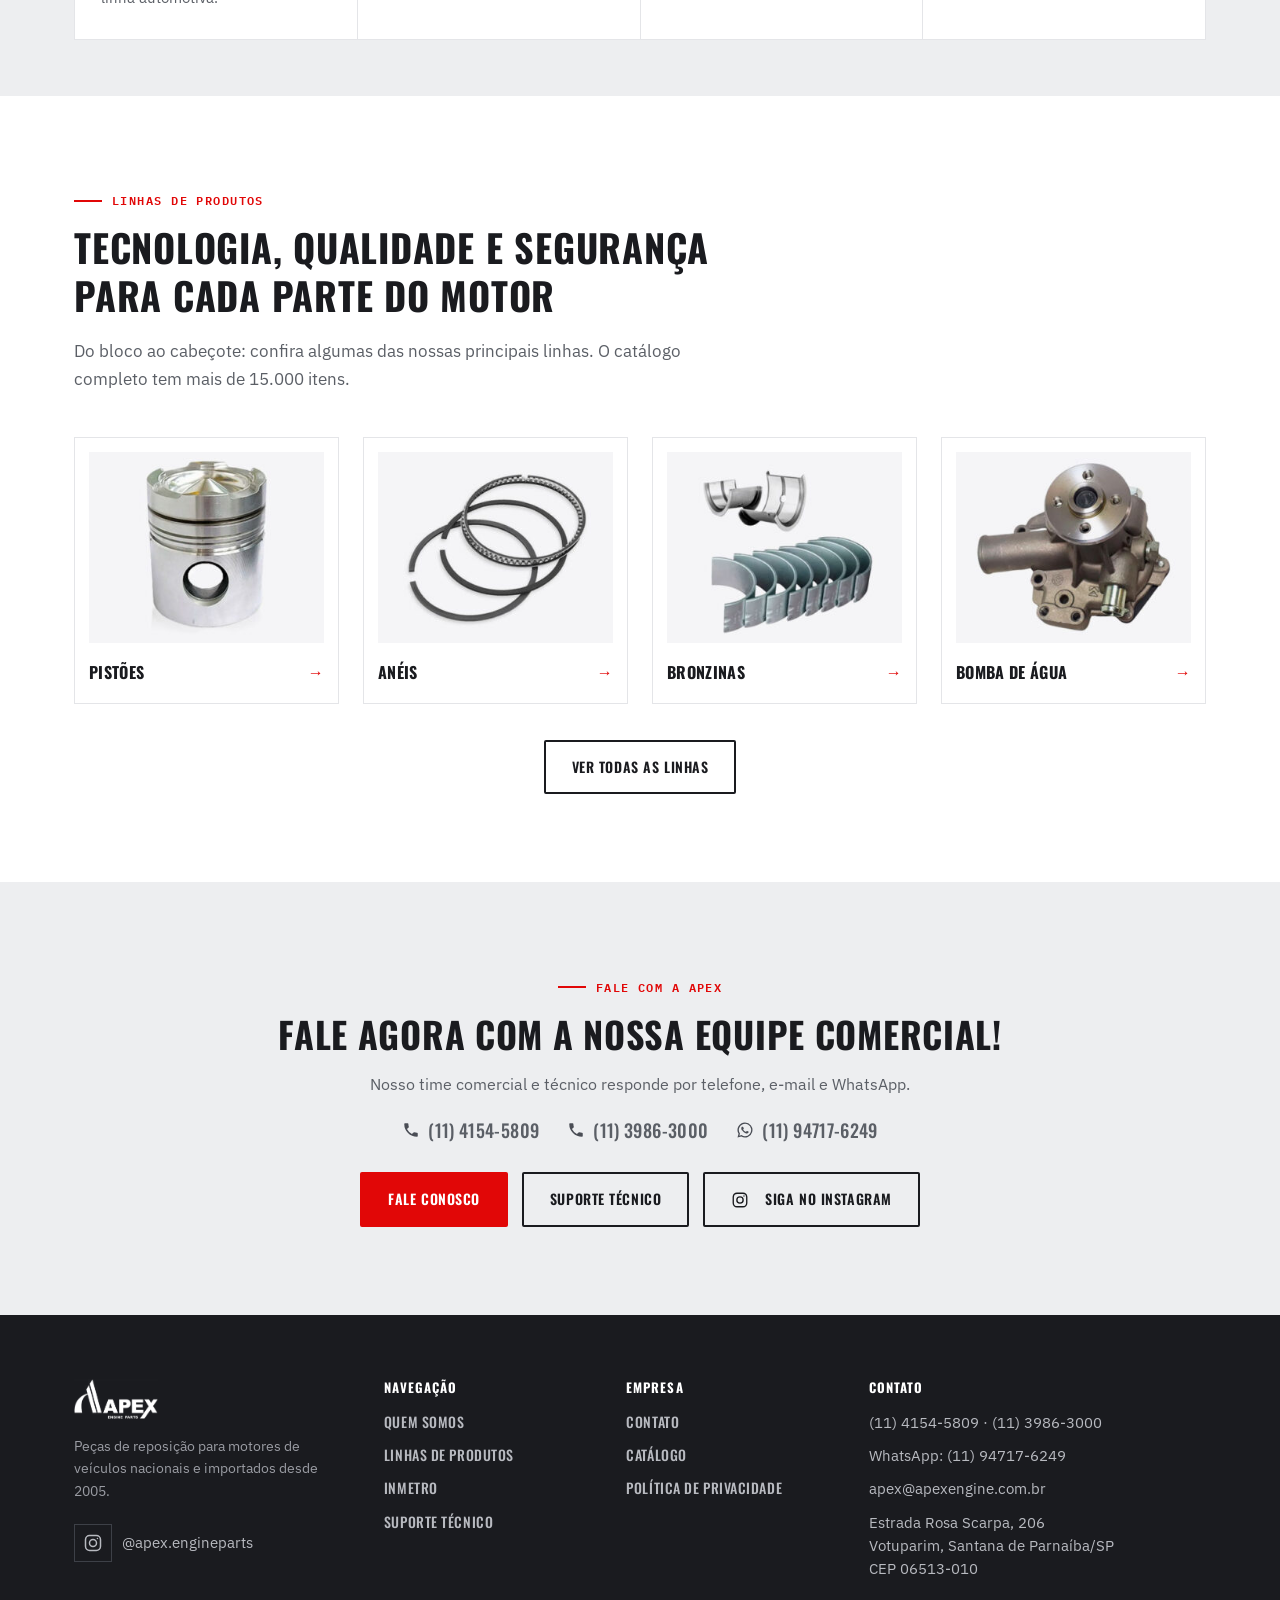
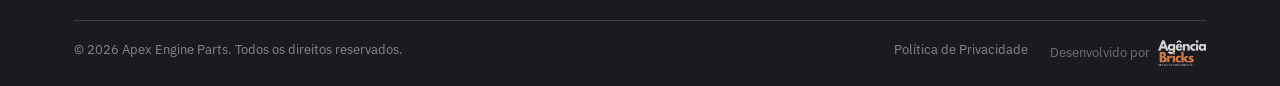
==== commit e919a8e1: "Rodapé: crédito discreto 'Desenvolvido por Agência Bricks' com link Co-Authored-By: Claude Sonnet 5." ====
--- a/index.html
+++ b/index.html
@@ -209,6 +209,7 @@
     <span class="footer-bottom-links">
       <a href="#" data-cookie-prefs hidden>Preferências de cookies</a>
       <a href="politica-de-privacidade.html">Política de Privacidade</a>
+      <span class="dev-credit">Desenvolvido por <a href="https://www.agenciabricks.com.br/" target="_blank" rel="noopener" aria-label="Agência Bricks"><img src="assets/img/agencia-bricks.png" alt="Agência Bricks" width="360" height="193" loading="lazy"></a></span>
     </span>
   </div>
 </footer>
--- a/css/style.css
+++ b/css/style.css
@@ -872,3 +872,9 @@
 .contact-lines a:hover{color:var(--red)}
 .contact-lines a:hover svg{fill:var(--red)}
 @media (max-width:520px){.contact-lines{flex-direction:column;gap:10px}}
+
+/* Crédito discreto da agência no rodapé */
+.dev-credit{display:inline-flex;align-items:center;gap:8px;opacity:.8;transition:opacity .2s}
+.dev-credit:hover{opacity:1}
+.dev-credit a{display:inline-flex;align-items:center}
+.dev-credit img{height:26px;width:auto;display:block}
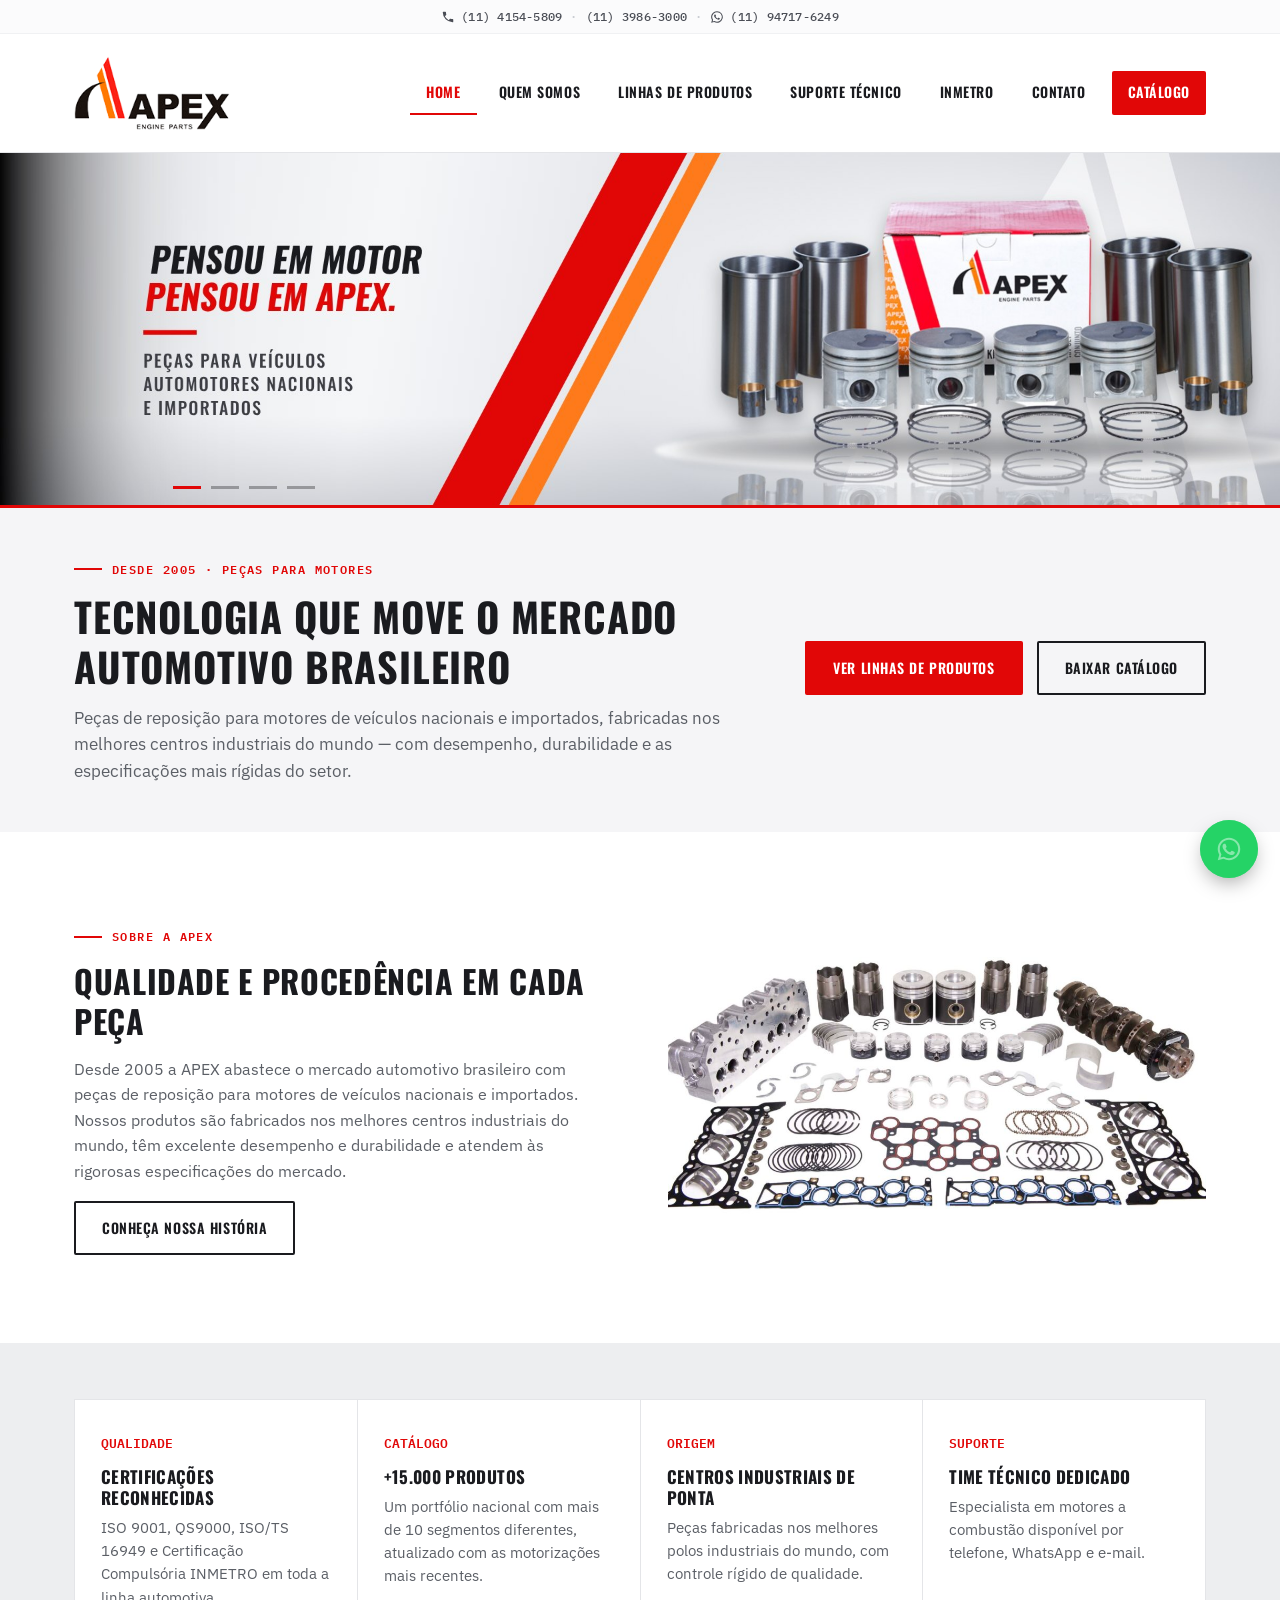
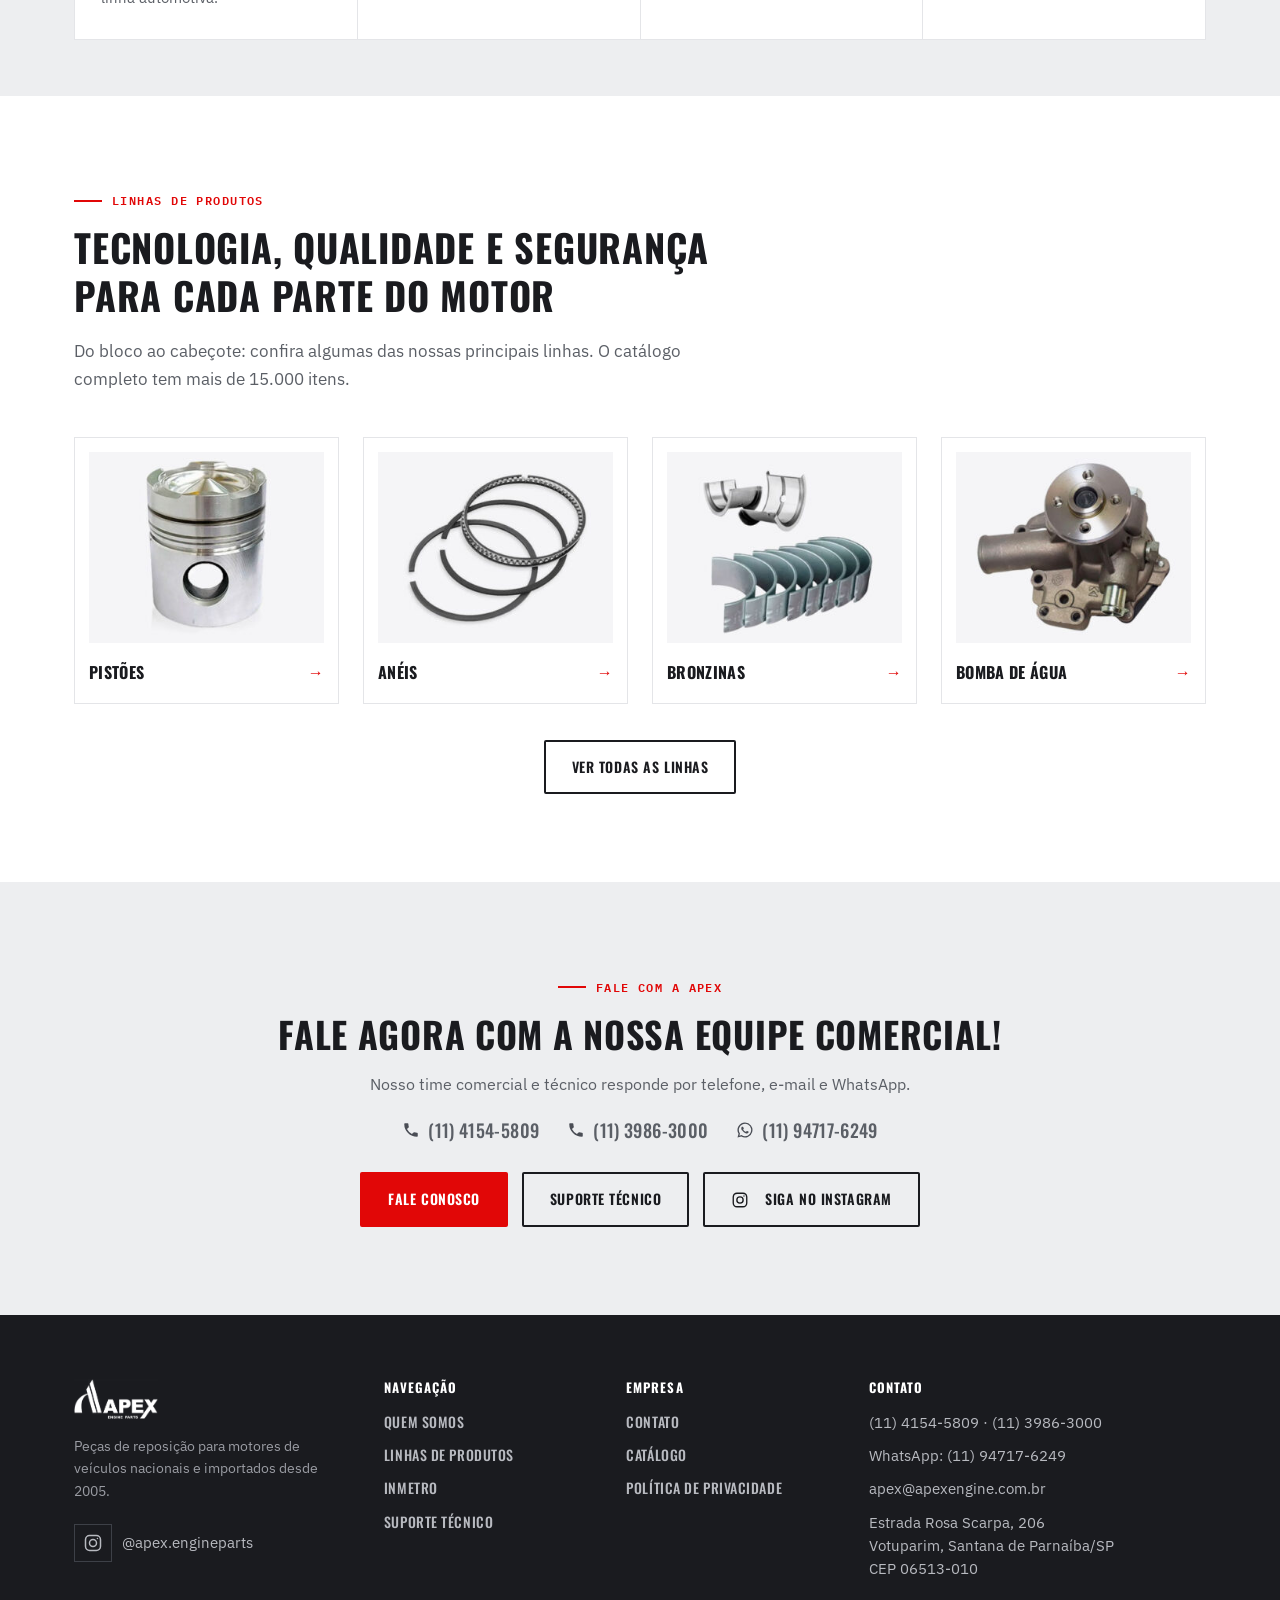
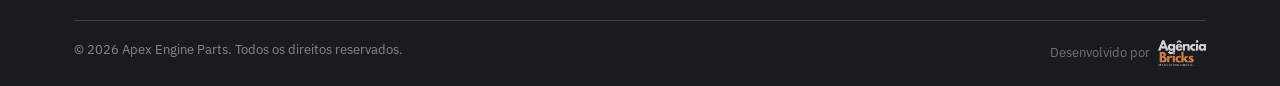
==== commit 3793b312: "Rodapé: remove link duplicado de Política de Privacidade da linha inferior Co-Authored-By: Claude So" ====
--- a/index.html
+++ b/index.html
@@ -208,7 +208,6 @@
     <span>&copy; <span id="year"></span> Apex Engine Parts. Todos os direitos reservados.</span>
     <span class="footer-bottom-links">
       <a href="#" data-cookie-prefs hidden>Preferências de cookies</a>
-      <a href="politica-de-privacidade.html">Política de Privacidade</a>
       <span class="dev-credit">Desenvolvido por <a href="https://www.agenciabricks.com.br/" target="_blank" rel="noopener" aria-label="Agência Bricks"><img src="assets/img/agencia-bricks.png" alt="Agência Bricks" width="360" height="193" loading="lazy"></a></span>
     </span>
   </div>
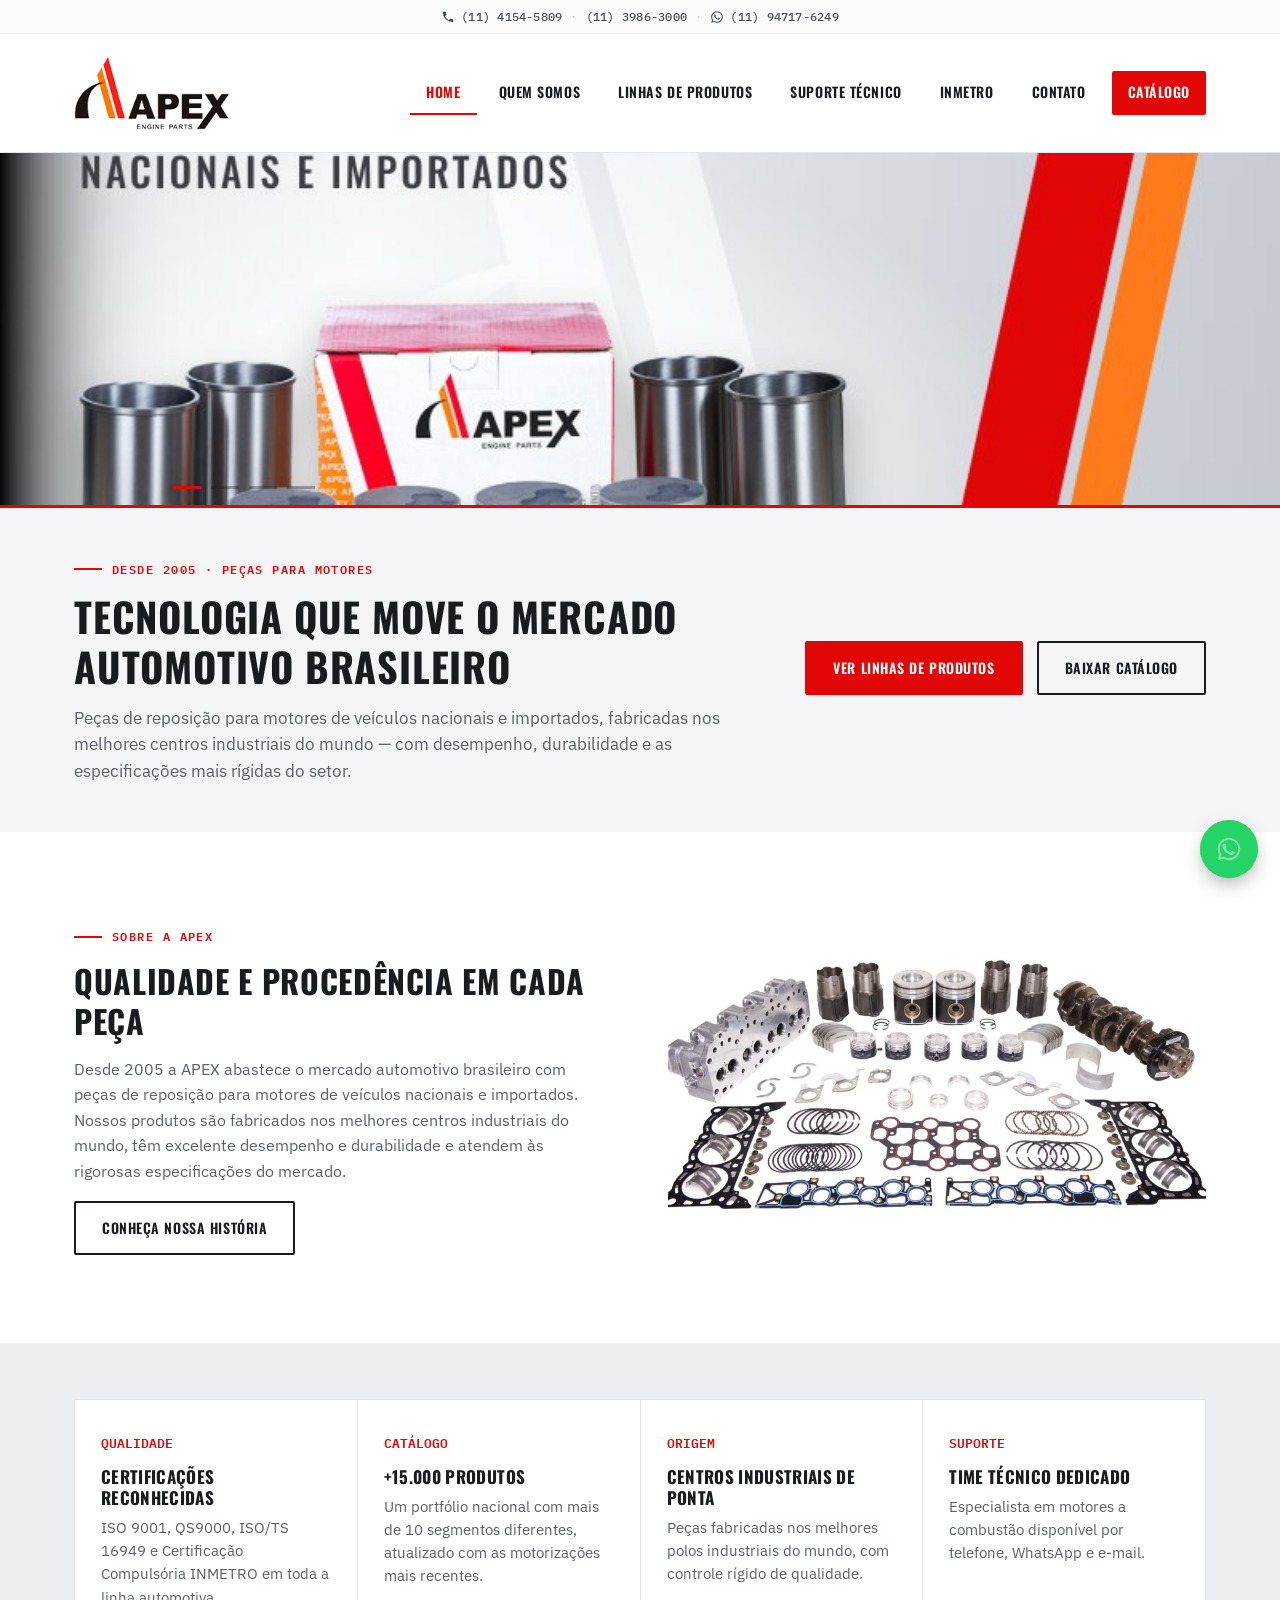
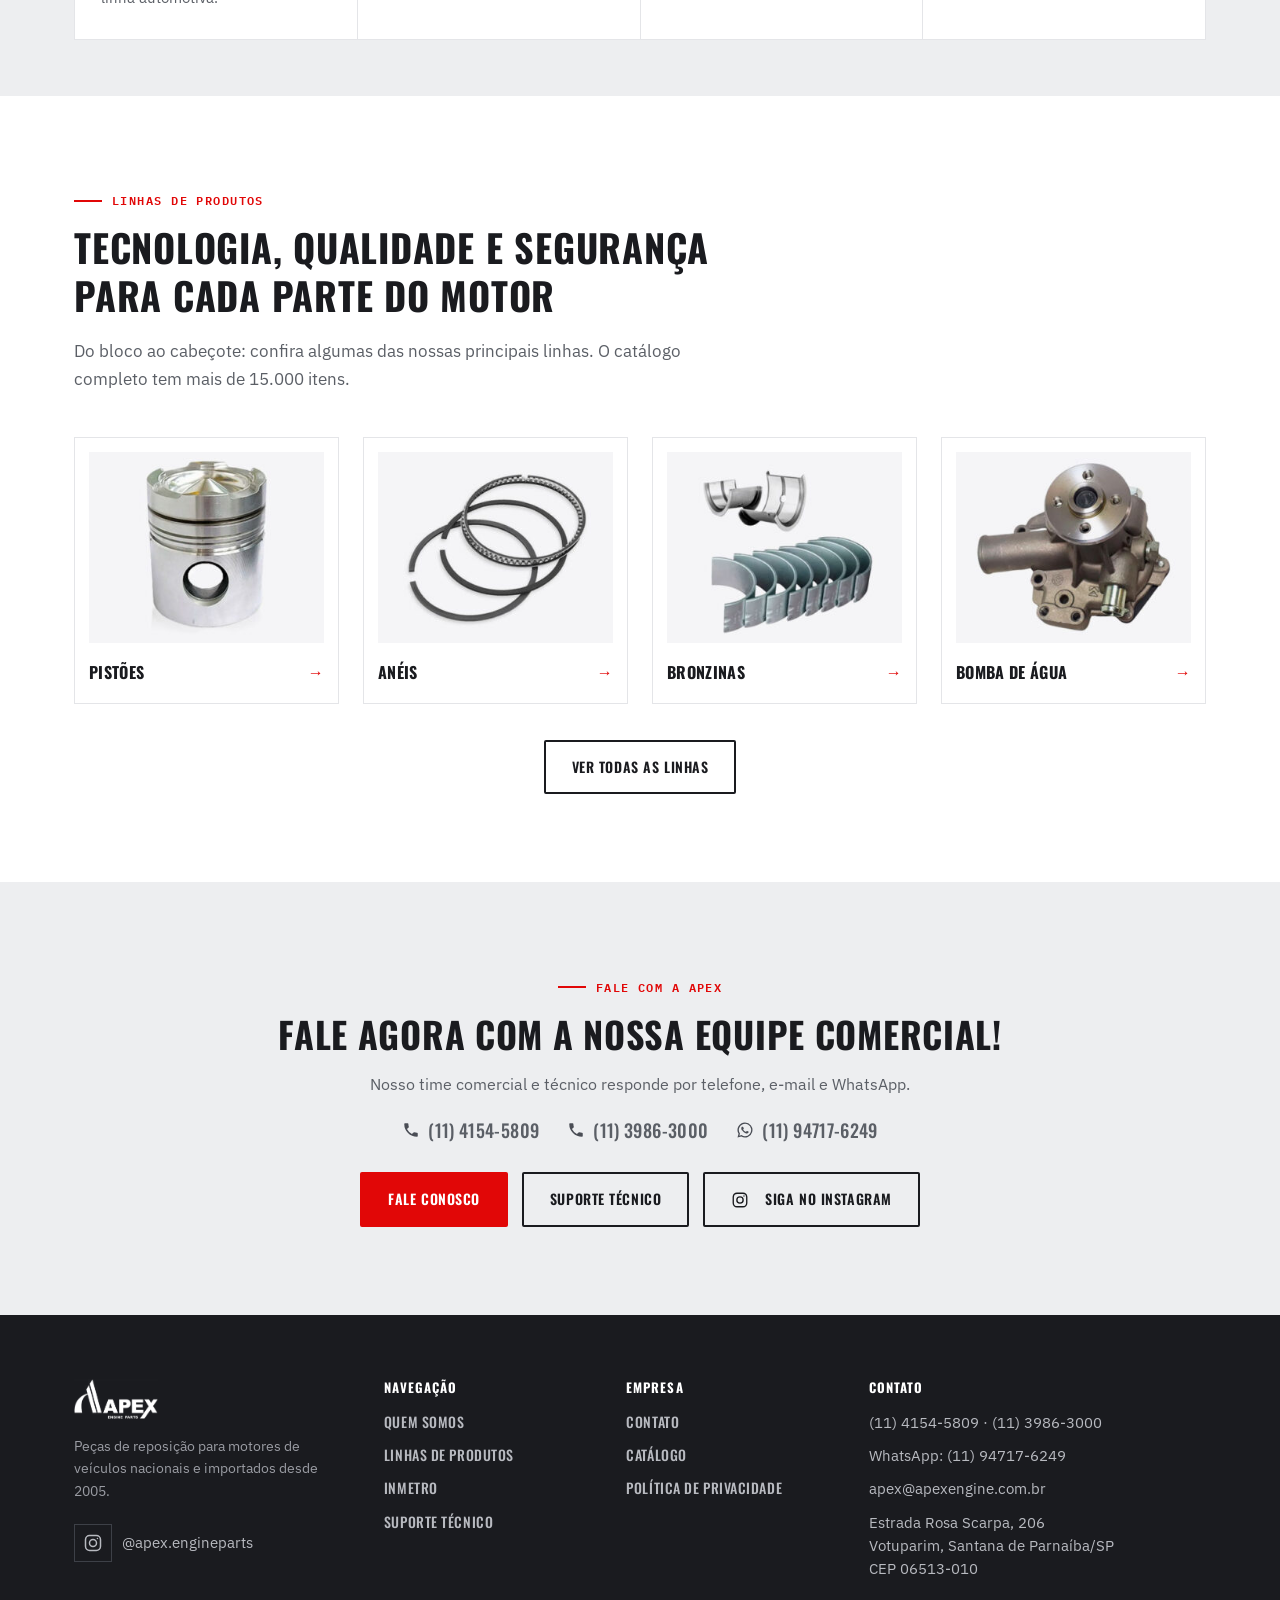
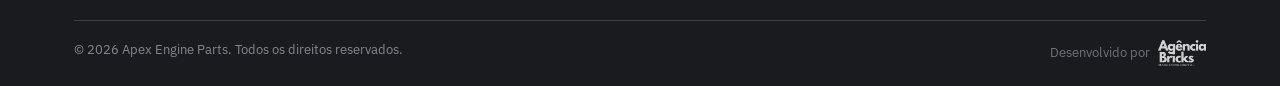
==== commit 783ad289: "Rodapé: logo da Agência Bricks totalmente branco Co-Authored-By: Claude Sonnet 5.5 <noreply@anthropi" ====
--- a/index.html
+++ b/index.html
@@ -208,7 +208,7 @@
     <span>&copy; <span id="year"></span> Apex Engine Parts. Todos os direitos reservados.</span>
     <span class="footer-bottom-links">
       <a href="#" data-cookie-prefs hidden>Preferências de cookies</a>
-      <span class="dev-credit">Desenvolvido por <a href="https://www.agenciabricks.com.br/" target="_blank" rel="noopener" aria-label="Agência Bricks"><img src="assets/img/agencia-bricks.png" alt="Agência Bricks" width="360" height="193" loading="lazy"></a></span>
+      <span class="dev-credit">Desenvolvido por <a href="https://www.agenciabricks.com.br/" target="_blank" rel="noopener" aria-label="Agência Bricks"><img src="assets/img/agencia-bricks.png?v=2" alt="Agência Bricks" width="360" height="193" loading="lazy"></a></span>
     </span>
   </div>
 </footer>
